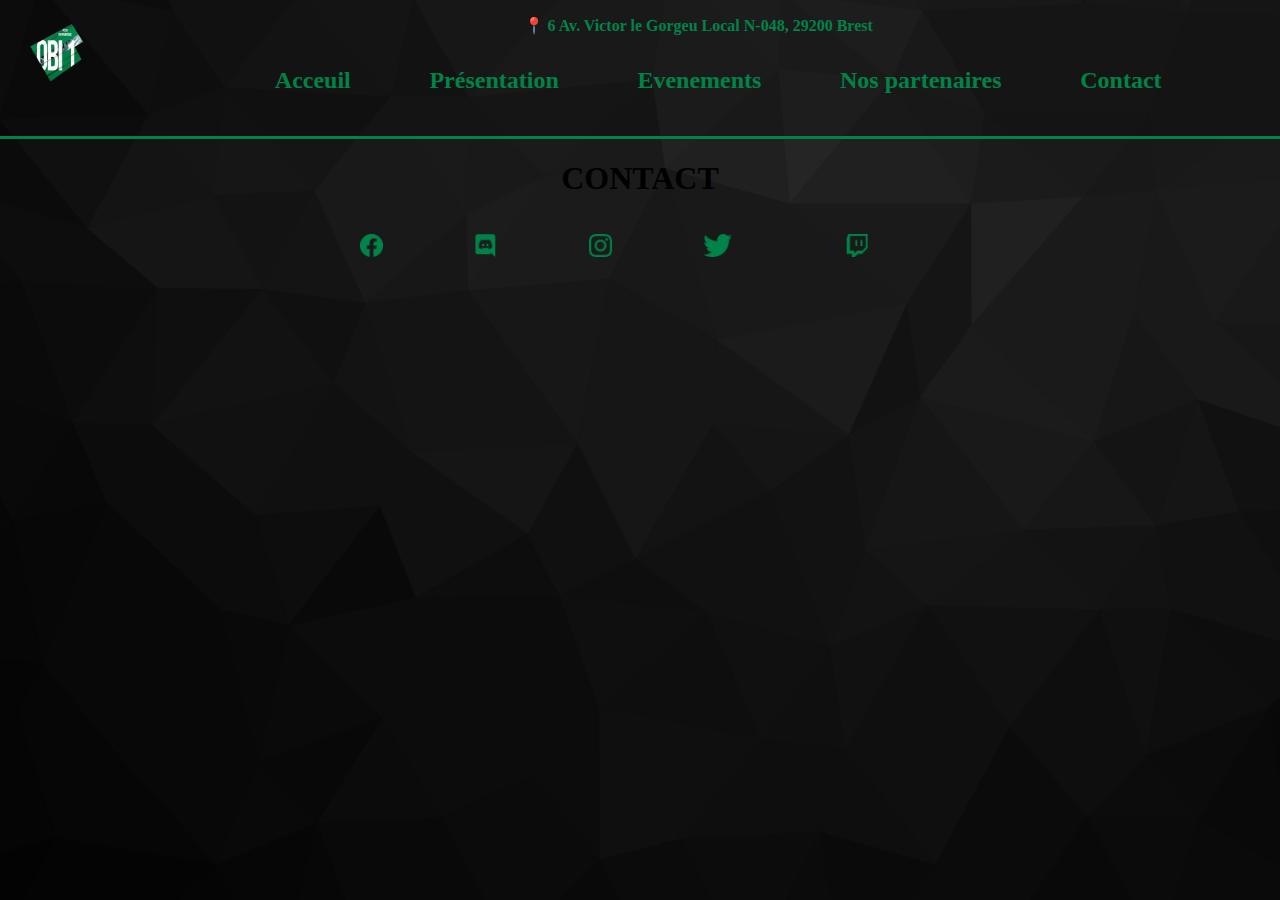
==== page/contact.html @ 20a871f0 "V1.2" ====
<!DOCTYPE html>
<html>
<head>
	<title>Obi1 - Organisation Brestoise d'Informatique 1</title>
	<meta charset="utf-8">
	<link rel="stylesheet" type="text/css" href="../css/style.css">
</head>
<body>

		<header>
			<nav>
				<div id="HeaderLogo">
					<a href="../index.html"><img src="../img/obi1.png"></a>
				</div>
				<div id="Navigateur">
					<div id="local"><a href="https://www.google.com/maps/contrib/109555251442731795470/photos/@48.3982953,-4.4970031,17z/data=!3m1!4b1!4m3!8m2!3m1!1e1" target="_blank"><p>📍 6 Av. Victor le Gorgeu Local N-048, 29200 Brest</p></a></div>
					<div id="barnav">
						<ul>
							<li><a href="../index.html">Acceuil</a></li>
							<li><a href="../page/presentation.html">Présentation</a></li>
							<li><a href="../page/event.html">Evenements</a></li>
							<li><a href="../page/partenaire.html">Nos partenaires</a></li>
							<li><a href="../page/contact.html">Contact</a></li>
						</ul>
					</div>
				</div>

			</nav>

		</header>
	

		<main>
			<h1> CONTACT </h1>
		</main>
		



		<footer>
			<div id="barfoot">
				<ul>
					<li><a href="https://www.facebook.com/assoOBI1" target="_blank"><img src="../img/facebook.png"></a></li>
					<li><a href="https://discord.gg/t7kfNEntMs" target="_blank"><img src="../img/discord.png"></a></li>
					<li><a href=""><img src="../img/insta.png" target="_blank"></a></li>
					<li><a href="https://twitter.com/AssociationOBI1" target="_blank"><img src="../img/twitter.png"></a></li>
					<li><a href="https://www.twitch.tv/obi_lan" target="_blank"><img src="../img/twitch.png"></a></li>
				</ul>
			</div>
		</footer>
	
</body>
</html>
---- css/style.css ----
body{
	margin: 0;
	display: flex;
	flex-direction: column;
	min-height: 100vh;
	background-image: url(../img/background.png);
	background-attachment: fixed;
	background-size: cover;
	background-repeat: no-repeat;
	background-color: rgba(255,255,255,0.5);

}












/* Barre de Navigation */

header{
	border-bottom: solid;
	border-color: #008349;
	padding-bottom: 2%;
	background-color: rgba(0,0,0,0.2);
	width: 100%;
}

nav{

	display: flex;
	flex-direction: row;
	justify-content: space-between;
	align-items: center;
}


#HeaderLogo{
	width: 10%;
	height: 100%;
	text-align: center;

}


#HeaderLogo img{
	text-align: center;
	width: 60%;
}


#Navigateur{
	width: 100%;
	display: flex;
	flex-direction: column;
	justify-content: center;
}

	
#Navigateur ul{
	display: flex;
	flex-direction: row;
	justify-content: center;
	list-style-type: none;
	gap:7%;
}


#Navigateur li{
    color : #008349;
    font-weight: bold;
    font-size: 150%;
}


#local{
	text-align: center;
}


#Navigateur a:visited{
    color: #008349;
    text-decoration: none;
}


#Navigateur a:visited:hover{
	color: white;
	text-decoration: none;
}


#Navigateur a:visited:active{
	color: white;
	text-decoration: none;
}


#Navigateur a:link{
    text-decoration: none;
}


#Navigateur a{
	color: #008349 ;
}


#Navigateur p{
	font-weight: bold;

}





















/* Centre de la page Index */
main#MainIndex{
	flex:1;
	display: flex;
	align-items: center;
	
}

.container#IndContMain{
	display: flex;

}
#ContPres{
	width: 100%;
	display: flex;
	justify-content: center;
}


#IndContLogoText{
	display: flex;
	align-items: center;
	justify-content: center;
	width: 50%;
	color: #008349;
	font-size: 200%;
	font-weight: bold;
	text-align: center;

	
}

#Diapo{
	display: flex;
	overflow: hidden;
	width: 50%;
	align-items: center;

}

#Diapo img{
	width: 100%;
	height: auto;
}

#imageDiapo{
	display: flex;
	flex-direction: row;
	
}

















/*Centre de la page Pres*/


main h1{
	text-align: center;
}

main#MainPres{
	margin-bottom: 2%;
}
#PresStatus{
	display: flex;
	flex-direction: row;
	justify-content: center;
	gap: 15%;
	align-items: center;
	border: solid;
	border-color: #008349;
	border-radius: 10px;
	font-size: 150%;
	color: #008349;
	font-weight: bold;
	width: 20%;
	margin: auto;
}

#PresStatus img{
	width: 15%;
	height: auto;
}

#PresStatus:hover{
	border-color: white;
	color: white;
}

.container#ContPres{
	display: flex;
	flex-direction: column;
	justify-content: center;
	align-items: center;
}
#BureauText{
	margin: 5%;
}
#BureauText ul{
	display: flex;
	flex-direction: row;
	justify-content: space-around;
	list-style-type: none;
	width: 100%;
}

#PresText{
	margin: 5%;
}
#PresText p{
	color: #008349;
	font-size: 200%;
}

main hr{
	width:100%;
}

#Présentation{
	border-bottom: solid;
	border-color: #008349;
}
#Bureau{
	border-bottom: solid;
	border-color: #008349;
	width: 100%;
}



















/* Footer */

footer{
	width: 50%;
	justify-content: center;
	margin-left: auto;
	margin-right: auto;
}
#barfoot{
	align-items: center;
}
#barfoot ul{
	display: flex;
	flex-direction: row;
	justify-content: space-around;
	list-style-type: none;
}


#barfoot li{
    color : white;
    font-weight: bold;
    font-size: 20px;
 }

#barfoot img{
	width: 20%;
	height: auto;
}
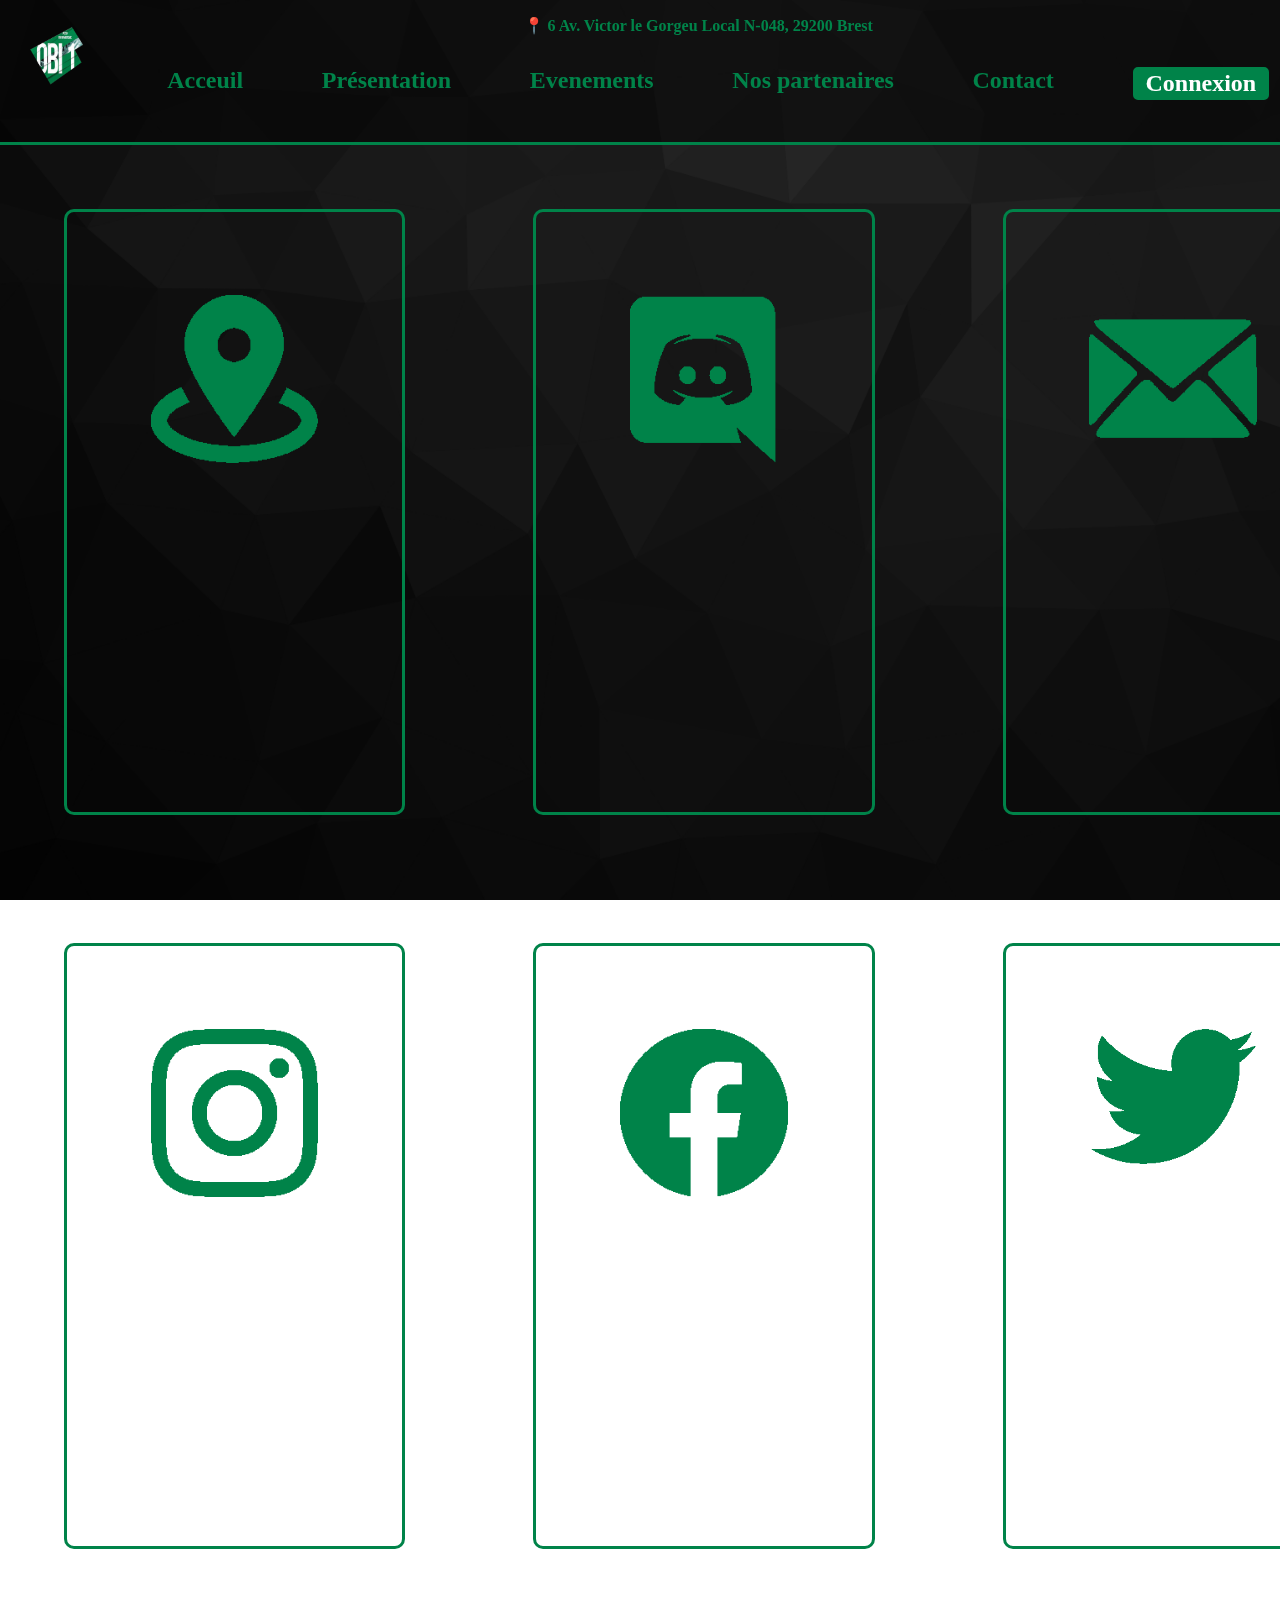
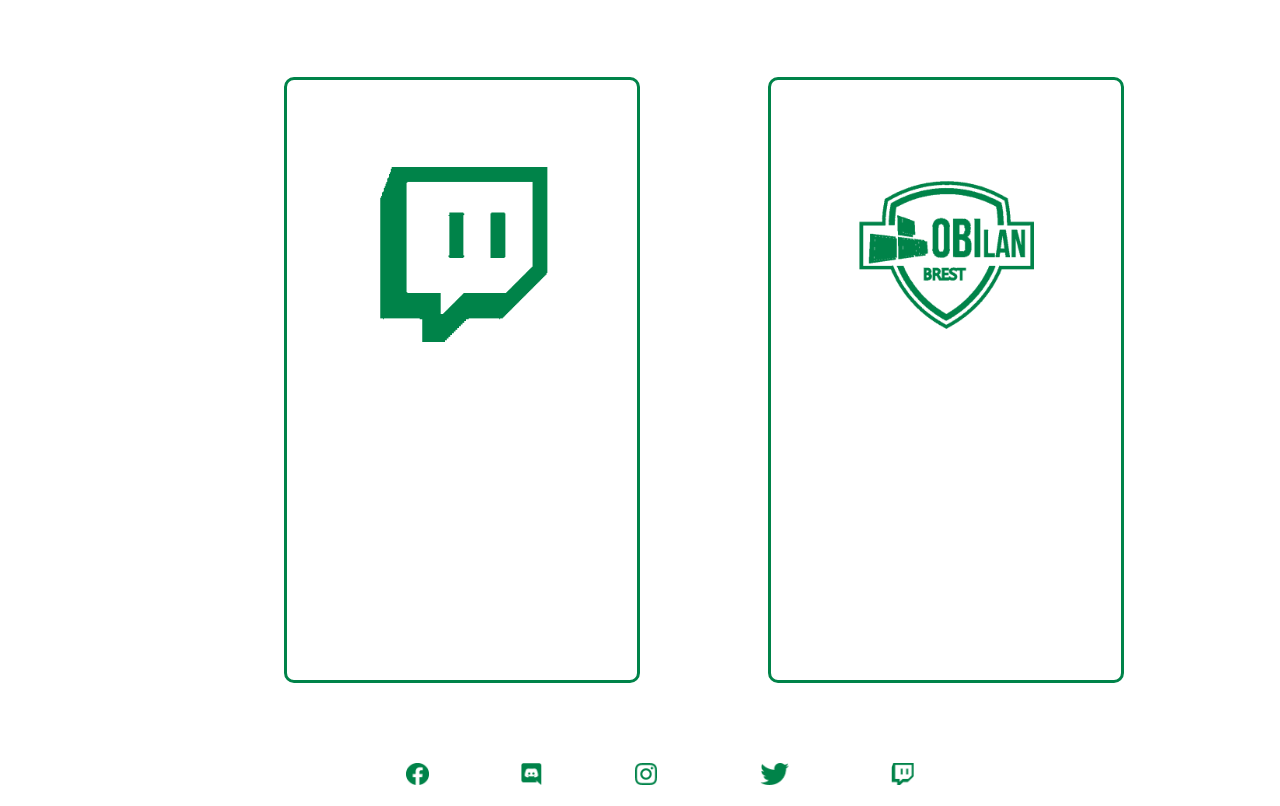
==== commit 5d1597a6: "V1.5" ====
--- a/page/contact.html
+++ b/page/contact.html
@@ -13,25 +13,44 @@
 					<a href="../index.html"><img src="../img/obi1.png"></a>
 				</div>
 				<div id="Navigateur">
-					<div id="local"><a href="https://www.google.com/maps/contrib/109555251442731795470/photos/@48.3982953,-4.4970031,17z/data=!3m1!4b1!4m3!8m2!3m1!1e1" target="_blank"><p>📍 6 Av. Victor le Gorgeu Local N-048, 29200 Brest</p></a></div>
-					<div id="barnav">
+					<div class="barnav" id="local"><a href="https://www.google.com/maps/contrib/109555251442731795470/photos/@48.3982953,-4.4970031,17z/data=!3m1!4b1!4m3!8m2!3m1!1e1" target="_blank"><p>📍 6 Av. Victor le Gorgeu Local N-048, 29200 Brest</p></a></div>
+					<div>
 						<ul>
-							<li><a href="../index.html">Acceuil</a></li>
-							<li><a href="../page/presentation.html">Présentation</a></li>
-							<li><a href="../page/event.html">Evenements</a></li>
-							<li><a href="../page/partenaire.html">Nos partenaires</a></li>
-							<li><a href="../page/contact.html">Contact</a></li>
+							<li class="barnav"><a href="../index.html">Acceuil</a></li>
+							<li class="barnav"><a href="../page/presentation.html">Présentation</a></li>
+							<li class="barnav"><a href="../page/event.html">Evenements</a></li>
+							<li  class="barnav"><a href="../page/partenaire.html">Nos partenaires</a></li>
+							<li class="barnav"><a href="../page/contact.html">Contact</a></li>
+							<li class="barnav" id="Connexion"><a href="">Connexion</a></li>
 						</ul>
 					</div>
+					
 				</div>
 
 			</nav>
 
 		</header>
 	
+	
 
-		<main>
-			<h1> CONTACT </h1>
+		<main id="ContMain">
+			<div class="container" id="ContactContMain">
+				<div class="Contactcontainer" id="ContactCont1">
+					<div id="ContLocalisation" class="ContactDiv"><img src="../img/localisation.png" target="_blank"></div>
+					<div id="ContDiscord" class="ContactDiv"><img src="../img/discord.png"></div>
+					<div id="ContMail" class="ContactDiv"><img src="../img/mail.png" target="_blank"></div>
+				</div>
+				<div class="Contactcontainer" id="ContactCont2">
+					<div id="ContInsta" class="ContactDiv"><img src="../img/insta.png" target="_blank"></div>
+					<div id="ContFacebook" class="ContactDiv"><img src="../img/facebook.png"></div>
+					<div id="ContTwitter" class="ContactDiv"><img src="../img/twitter.png"></div>
+				</div>
+				<div class="Contactcontainer" id="ContactCont3">
+					<div id="ContTwitch" class="ContactDiv"><img src="../img/twitch.png"></div>
+					<div id="ContObilan" class="ContactDiv"><img src="../img/iconeObilan.png" target="_blank"></div>
+				</div>
+
+			</div>	
 		</main>
 		
 
--- a/css/style.css
+++ b/css/style.css
@@ -1,3 +1,6 @@
+
+
+
 body{
 	margin: 0;
 	display: flex;
@@ -8,7 +11,6 @@
 	background-size: cover;
 	background-repeat: no-repeat;
 	background-color: rgba(255,255,255,0.5);
-
 }
 
 
@@ -28,8 +30,10 @@
 	border-bottom: solid;
 	border-color: #008349;
 	padding-bottom: 2%;
-	background-color: rgba(0,0,0,0.2);
-	width: 100%;
+	background-color: rgba(0,0,0,0.5);
+	width: 100%;
+	top: 0;
+	position: sticky;
 }
 
 nav{
@@ -84,31 +88,35 @@
 }
 
 
-#Navigateur a:visited{
+.barnav a:visited{
     color: #008349;
     text-decoration: none;
 }
 
 
-#Navigateur a:visited:hover{
+.barnav a:visited:hover{
 	color: white;
 	text-decoration: none;
 }
 
 
-#Navigateur a:visited:active{
+.barnav a:visited:active{
 	color: white;
 	text-decoration: none;
 }
 
 
-#Navigateur a:link{
+.barnav a:link{
     text-decoration: none;
 }
 
 
-#Navigateur a{
+.barnav a{
 	color: #008349 ;
+}
+
+.barnav a:hover{
+	color: white ;
 }
 
 
@@ -117,8 +125,48 @@
 
 }
 
-
-
+.barnav#Connexion {
+	border: solid;
+	border-color: #008349;
+	background-color:#008349 ;
+	color: white;
+	border-radius: 5px;
+	padding-right: 10px;
+	padding-left: 10px;
+	}
+
+.barnav#Connexion a:visited{
+    color: white;
+    text-decoration: none;
+}
+
+
+/*.barnav#Connexion a;:visited:hover{
+	border-color: white;
+	text-decoration: none;
+}*/
+
+
+/*.barnav#Connexion a:visited:active{
+	color: #008349;
+	border-color: white;
+	text-decoration: none;
+}*/
+
+
+.barnav#Connexion a:link{
+    text-decoration: none;
+}
+
+
+.barnav#Connexion a{
+	color: white ;
+}
+
+.barnav#Connexion a:hover{
+	border-color: white;
+	text-decoration: none;
+}
 
 
 
@@ -212,8 +260,85 @@
 }
 
 main#MainPres{
+	flex:1;
 	margin-bottom: 2%;
 }
+
+
+#PresStatus img{
+	width: 15%;
+	height: auto;
+}
+
+
+#PresStatus:hover{
+	border-color: white;
+	color: white;
+}
+
+.container#ContPres{
+	display: flex;
+	flex-direction: column;
+	justify-content: center;
+	align-items: center;
+}
+#BureauText{
+	margin: 5%;
+}
+
+#BureauText ul{
+	display: flex;
+	flex-direction: row;
+	justify-content: space-around;
+	list-style-type: none;
+	width: 100%;
+}
+
+#PresText{
+	margin: 5%;
+	padding-bottom: 1%;
+	padding-top: 1%;
+}
+#PresText p#PresBureau{
+	color: #D1D1D1;
+	font-size: 200%;
+	text-align: justify;
+}
+#PresText h1{
+	color: white;
+}
+
+main hr{
+	width:100%;
+}
+
+.border{
+	border-bottom: solid;
+	border-color: #008349;
+}
+
+
+#Bureau{
+	width: 100%;
+}
+
+#BlockVert{
+	color: white;
+	font-size: 200%;
+	text-align: justify;
+	text-align-last: center;
+	background-color:#008349 ;
+	width: 100%;
+	padding-top: 5%;
+	padding-bottom: 5%;
+
+}
+
+#BlockVert p{
+	margin-right: 5%;
+	margin-left: 5%;
+}
+
 #PresStatus{
 	display: flex;
 	flex-direction: row;
@@ -223,76 +348,204 @@
 	border: solid;
 	border-color: #008349;
 	border-radius: 10px;
-	font-size: 150%;
+	font-size: 200%;
 	color: #008349;
 	font-weight: bold;
 	width: 20%;
 	margin: auto;
 }
-
-#PresStatus img{
-	width: 15%;
-	height: auto;
-}
-
-#PresStatus:hover{
+.BureauPres img{
+	width: 50%;
+}
+#PresBureau{
+	text-align: justify;
+	text-align-last: center;
+}
+
+
+
+/*Centre de la page Event*/
+
+main#EventMain{
+	flex:1;
+	height: 100%;
+}
+
+
+.EventContain{
+	display: flex;
+	flex-direction: row;
+	justify-content: space-around;
+	align-items: center;
+	margin-top: 1%;
+	margin-bottom: 1%;
+	margin-left: 5%;
+	margin-right: 5% ;
+}
+
+
+.EventImageText{
+	width: 50%;
+	display: flex;
+	flex-direction: column;
+	justify-content: center;
+	align-items: center;
+	text-align: center;
+}
+.EventImageText p{
+	margin-left: 10%;
+	margin-right: 10% ;
+	margin-top: 5%;
+	margin-bottom: 5%;
+	color:#D1D1D1 ;
+	font-weight: bold;
+	font-size: 150%;
+}
+.EventImageText h1{
+	color: white;
+	font-weight: bold;
+}
+
+.EventText{
+	text-align: justify;
+	text-align-last: center;
+}
+
+.EventIcone{
+	width: 50%;
+	display: flex;
+	flex-direction: row;
+	justify-content: center;
+	align-items: center;
+}
+.EventImage img{
+	max-height:285px ;
+}
+.EventIcone img{
+	
+	max-height: 285px;
+}
+
+
+
+
+.EventContainerDiv{
+	padding-bottom: 10%;
+}
+
+
+.EventContainerDiv h1{
+	color: white;
+	margin-top: 3%;
+	margin-bottom: 5%;
+}
+
+#SoirLudi{
+	background-color:#008349; 
+	padding-top: 1%;
+}
+
+
+
+
+
+
+
+
+/*Centre de la page Pres*/
+
+main#PartMain{
+	flex: 1;
+}
+
+#PartImage{
+	display: flex;
+	flex-direction: column;
+}
+
+.PartBlock{
+	text-align: center;
+}
+
+.PartBlock td{
+	max-height: 150px;
+}
+
+.PartBlock td img{
+	max-height: 150px;
+}
+table{
+	width: 100%;
+	margin
+}
+
+#PartTex{
+	margin: 5%;
+}
+
+#PartTex p{
+	margin-left: 10%;
+	margin-right: 10% ;
+	margin-top: 5%;
+	margin-bottom: 5%;
+	color:#D1D1D1 ;
+	font-weight: bold;
+	font-size: 150%;
+	text-align: justify;
+	text-align-last: center;
+}
+#PartTex h1{
+	color: white;
+	margin-top: 3%;
+	margin-bottom: 5%;
+}
+
+#Table2 {
+	margin-top: 2%;
+}
+
+
+/*Centre de la page Contact*/
+main#ContMain{
+	flex: 1;
+}
+.ContactDiv{
+	border: solid;
+	border-radius: 10px;
+	border-color: #008349;
+}
+.ContactDiv:hover{
+	border: solid;
+	border-radius: 10px;
 	border-color: white;
-	color: white;
-}
-
-.container#ContPres{
+}
+
+#ContactContMain{
 	display: flex;
 	flex-direction: column;
-	justify-content: center;
-	align-items: center;
-}
-#BureauText{
+	width: 100%;
+	height: 100%;
+}
+.Contactcontainer{
+	display: flex;
+	flex-direction: row;
+	justify-content: center;
+	align-items: center;
+	gap : 10%;
+	width: 100%;
+	height: 100%;
 	margin: 5%;
 }
-#BureauText ul{
-	display: flex;
-	flex-direction: row;
-	justify-content: space-around;
-	list-style-type: none;
-	width: 100%;
-}
-
-#PresText{
-	margin: 5%;
-}
-#PresText p{
-	color: #008349;
-	font-size: 200%;
-}
-
-main hr{
-	width:100%;
-}
-
-#Présentation{
-	border-bottom: solid;
-	border-color: #008349;
-}
-#Bureau{
-	border-bottom: solid;
-	border-color: #008349;
-	width: 100%;
-}
-
-
-
-
-
-
-
-
-
-
-
-
-
-
-
+
+.ContactDiv{
+	width: 350px;
+	height: 600px;
+	text-align: center;
+}
+.ContactDiv img{
+	width: 50%;
+	margin-top: 25%;
+}
 
 
 
@@ -304,6 +557,7 @@
 	justify-content: center;
 	margin-left: auto;
 	margin-right: auto;
+	text-align: center;
 }
 #barfoot{
 	align-items: center;
@@ -311,7 +565,7 @@
 #barfoot ul{
 	display: flex;
 	flex-direction: row;
-	justify-content: space-around;
+	justify-content: center;
 	list-style-type: none;
 }
 
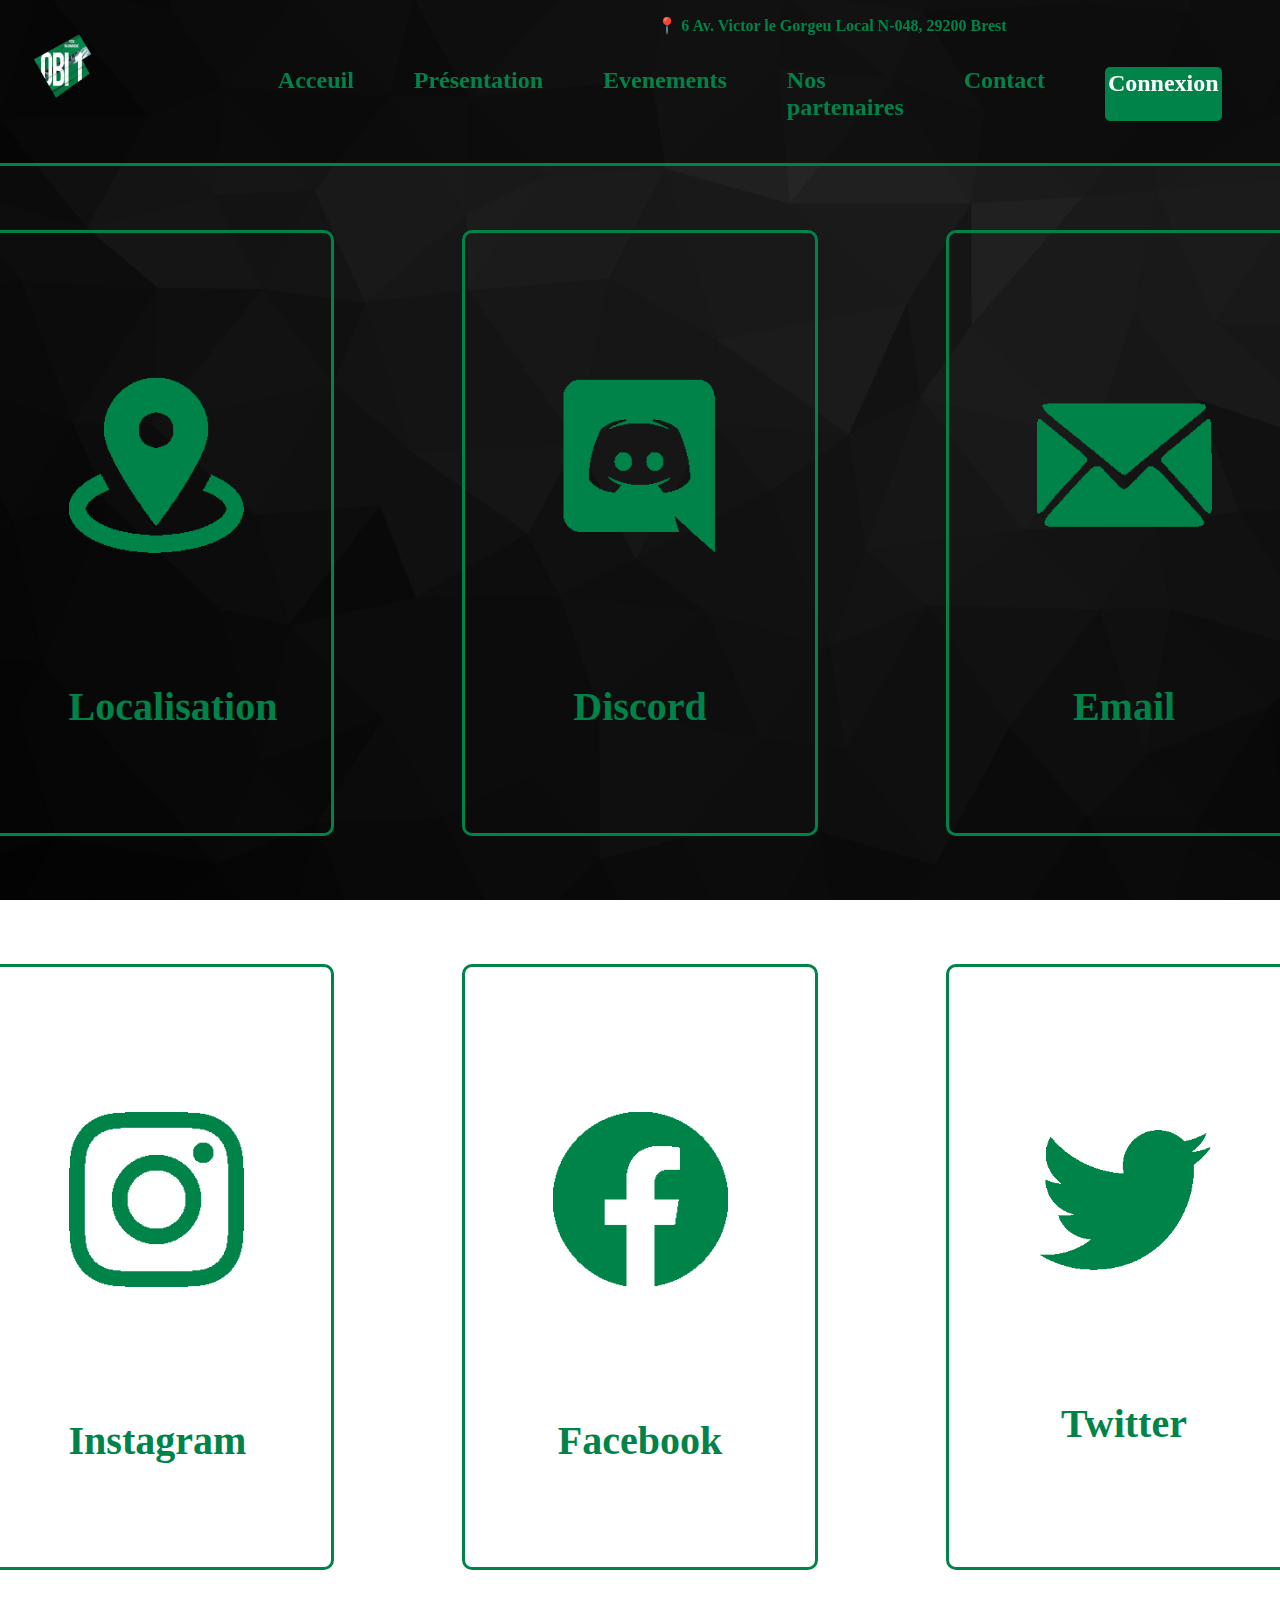
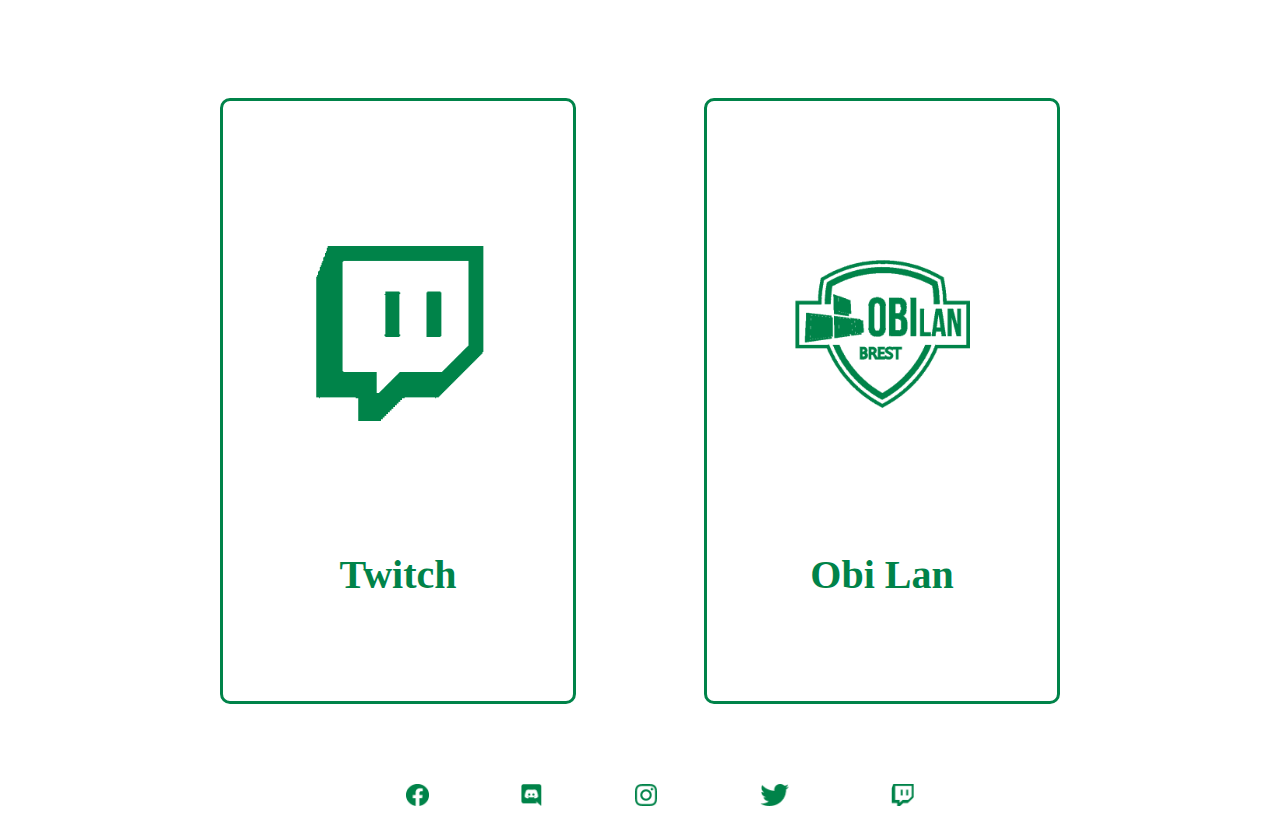
==== commit fcf4a910: "V1.6" ====
--- a/page/contact.html
+++ b/page/contact.html
@@ -21,7 +21,8 @@
 							<li class="barnav"><a href="../page/event.html">Evenements</a></li>
 							<li  class="barnav"><a href="../page/partenaire.html">Nos partenaires</a></li>
 							<li class="barnav"><a href="../page/contact.html">Contact</a></li>
-							<li class="barnav" id="Connexion"><a href="">Connexion</a></li>
+							<li class="login" id="Connexion"><a href="">Connexion</a></li>
+							<li class="login" id="identification"><a href="">Identification</a></li>
 						</ul>
 					</div>
 					
@@ -36,18 +37,28 @@
 		<main id="ContMain">
 			<div class="container" id="ContactContMain">
 				<div class="Contactcontainer" id="ContactCont1">
-					<div id="ContLocalisation" class="ContactDiv"><img src="../img/localisation.png" target="_blank"></div>
-					<div id="ContDiscord" class="ContactDiv"><img src="../img/discord.png"></div>
-					<div id="ContMail" class="ContactDiv"><img src="../img/mail.png" target="_blank"></div>
+					
+					<a href="https://discord.gg/t7kfNEntMs" target="_blank"><div id="Contlocalisation" class="ContactDiv"><div class="ContactImage"><img src="../img/localisation.png"></div><div class="ContactText">Localisation</div></div></a>
+					
+					<a href="https://discord.gg/t7kfNEntMs" target="_blank"><div id="ContDiscord" class="ContactDiv"><div class="ContactImage"><img src="../img/discord.png"></div><div class="ContactText">Discord</div></div></a>
+					
+					<a href="mailto: association.obi1@gmail.com" target="_blank"><div id="ContMail" class="ContactDiv"><div class="ContactImage"><img src="../img/mail.png" target="_blank"></div><div class="ContactText">Email</div></div></a>
+
 				</div>
 				<div class="Contactcontainer" id="ContactCont2">
-					<div id="ContInsta" class="ContactDiv"><img src="../img/insta.png" target="_blank"></div>
-					<div id="ContFacebook" class="ContactDiv"><img src="../img/facebook.png"></div>
-					<div id="ContTwitter" class="ContactDiv"><img src="../img/twitter.png"></div>
+					
+					<a href="https://instagram.com/asso_obi1?igshid=YmMyMTA2MY=" target="_blank"><div id="ContInsta" class="ContactDiv"><div class="ContactImage"><img src="../img/insta.png" target="_blank"></div><div class="ContactText">Instagram</div></div></a>
+					
+					<a href="https://www.facebook.com/assoOBI1" target="_blank"><div id="ContFacebook" class="ContactDiv"><div class="ContactImage"><img src="../img/facebook.png"></div><div class="ContactText">Facebook</div></div></a>
+					
+					<a href="https://twitter.com/AssociationOBI1" target="_blank"><div id="ContTwitter" class="ContactDiv"><div class="ContactImage"><img src="../img/twitter.png"></div><div class="ContactText">Twitter</div></div></a>
+
 				</div>
 				<div class="Contactcontainer" id="ContactCont3">
-					<div id="ContTwitch" class="ContactDiv"><img src="../img/twitch.png"></div>
-					<div id="ContObilan" class="ContactDiv"><img src="../img/iconeObilan.png" target="_blank"></div>
+					
+					<a href="https://www.twitch.tv/obi_lan" target="_blank"><div id="ContTwitch" class="ContactDiv"><div class="ContactImage"><img src="../img/twitch.png"></div><div class="ContactText">Twitch</div></div></a>
+					
+					<a href="https://www.twitch.tv/obi_lan" target="_blank"><div id="ContObilan" class="ContactDiv"><div class="ContactImage"><img src="../img/iconeObilan.png" target="_blank"></div><div class="ContactText">Obi Lan</div></div></a>
 				</div>
 
 			</div>	
@@ -59,11 +70,31 @@
 		<footer>
 			<div id="barfoot">
 				<ul>
-					<li><a href="https://www.facebook.com/assoOBI1" target="_blank"><img src="../img/facebook.png"></a></li>
-					<li><a href="https://discord.gg/t7kfNEntMs" target="_blank"><img src="../img/discord.png"></a></li>
-					<li><a href=""><img src="../img/insta.png" target="_blank"></a></li>
-					<li><a href="https://twitter.com/AssociationOBI1" target="_blank"><img src="../img/twitter.png"></a></li>
-					<li><a href="https://www.twitch.tv/obi_lan" target="_blank"><img src="../img/twitch.png"></a></li>
+					<li>
+						<a href="https://www.facebook.com/assoOBI1" target="_blank">
+							<img src="../img/facebook.png" onmouseover="" alt="Logo Facebook">
+						</a>
+					</li>
+					<li>
+						<a href="https://discord.gg/t7kfNEntMs" target="_blank">
+							<img src="../img/discord.png" onmouseover="" alt="Logo Discord">
+						</a>
+					</li>
+					<li>
+						<a href="https://instagram.com/asso_obi1?igshid=YmMyMTA2MY="target="_blank">
+							<img src="../img/insta.png" onmouseover="" alt="Logo Instagram">
+						</a>
+					</li>
+					<li>
+						<a href="https://twitter.com/AssociationOBI1" target="_blank">
+							<img src="../img/twitter.png" onmouseover="" alt="Logo Twitter">
+						</a>
+					</li>
+					<li>
+						<a href="https://www.twitch.tv/obi_lan" target="_blank">
+							<img src="../img/twitch.png" onmouseover="" alt="Logo Twitch">
+						</a>
+					</li>
 				</ul>
 			</div>
 		</footer>
--- a/css/style.css
+++ b/css/style.css
@@ -60,7 +60,7 @@
 
 
 #Navigateur{
-	width: 100%;
+	width: 70%;
 	display: flex;
 	flex-direction: column;
 	justify-content: center;
@@ -125,51 +125,64 @@
 
 }
 
-.barnav#Connexion {
+.login {
 	border: solid;
 	border-color: #008349;
 	background-color:#008349 ;
 	color: white;
+	font-size: 150%;
 	border-radius: 5px;
-	padding-right: 10px;
-	padding-left: 10px;
+	font-weight: bold;
 	}
 
-.barnav#Connexion a:visited{
+
+#NavLogin{
+	
+	width: 20%;
+	height: auto;
+	margin-right: 1%;
+}
+
+#NavLogin ul{
+	display: flex;
+	flex-direction: row;
+	justify-content: space-around;
+	align-items: center;
+}
+
+
+
+
+.login a:visited{
     color: white;
     text-decoration: none;
 }
 
 
-/*.barnav#Connexion a;:visited:hover{
+.login a:visited:hover{
+	color: #008349;
+	background-color: white;
 	border-color: white;
 	text-decoration: none;
-}*/
-
-
-/*.barnav#Connexion a:visited:active{
+}
+
+
+.login a:visited:active{
 	color: #008349;
+	text-decoration: none;
+}
+
+
+.login a:link{
+    text-decoration: none;
+}
+
+
+.login a:hover{
+	color: #008349 ;
+	background-color: white;
 	border-color: white;
-	text-decoration: none;
-}*/
-
-
-.barnav#Connexion a:link{
-    text-decoration: none;
-}
-
-
-.barnav#Connexion a{
-	color: white ;
-}
-
-.barnav#Connexion a:hover{
-	border-color: white;
-	text-decoration: none;
-}
-
-
-
+}
 
 
 
@@ -218,11 +231,8 @@
 }
 
 #Diapo{
-	display: flex;
-	overflow: hidden;
 	width: 50%;
-	align-items: center;
-
+	margin: 1%;
 }
 
 #Diapo img{
@@ -233,6 +243,8 @@
 #imageDiapo{
 	display: flex;
 	flex-direction: row;
+	justify-content: center;
+	align-items: center;
 	
 }
 
@@ -283,15 +295,20 @@
 	align-items: center;
 }
 #BureauText{
+	width: 100%;
+}
+
+#BureauText h1{
+	color: white;
+	margin-top: 5%;
+}
+
+#BureauText ul{
+	display: flex;
+	flex-direction: row;
+	justify-content: center;
+	list-style-type: none;
 	margin: 5%;
-}
-
-#BureauText ul{
-	display: flex;
-	flex-direction: row;
-	justify-content: space-around;
-	list-style-type: none;
-	width: 100%;
 }
 
 #PresText{
@@ -354,13 +371,25 @@
 	width: 20%;
 	margin: auto;
 }
-.BureauPres img{
+.BureauMembre img{
 	width: 50%;
 }
 #PresBureau{
 	text-align: justify;
 	text-align-last: center;
 }
+
+.MembreBureau li{
+	text-align: center;
+}
+
+
+
+
+
+
+
+
 
 
 
@@ -452,7 +481,7 @@
 
 
 
-/*Centre de la page Pres*/
+/*Centre de la page Part*/
 
 main#PartMain{
 	flex: 1;
@@ -480,14 +509,16 @@
 }
 
 #PartTex{
-	margin: 5%;
+	margin-top: 3%;
+	margin-right: 5%;
+	margin-left: 5%;
 }
 
 #PartTex p{
 	margin-left: 10%;
 	margin-right: 10% ;
-	margin-top: 5%;
-	margin-bottom: 5%;
+	margin-top: 4%;
+	margin-bottom: 4%;
 	color:#D1D1D1 ;
 	font-weight: bold;
 	font-size: 150%;
@@ -505,19 +536,29 @@
 }
 
 
+
+
+
+
+
+
+
+
+
+
+
+
 /*Centre de la page Contact*/
 main#ContMain{
 	flex: 1;
-}
-.ContactDiv{
-	border: solid;
-	border-radius: 10px;
-	border-color: #008349;
-}
+	width: 100%;
+}
+
 .ContactDiv:hover{
 	border: solid;
 	border-radius: 10px;
 	border-color: white;
+	text-decoration: none;
 }
 
 #ContactContMain{
@@ -534,18 +575,83 @@
 	gap : 10%;
 	width: 100%;
 	height: 100%;
-	margin: 5%;
+	margin-top: 5%;
+	margin-bottom: 5%;
 }
 
 .ContactDiv{
 	width: 350px;
 	height: 600px;
 	text-align: center;
+	justify-content: center;
+	border: solid;
+	border-radius: 10px;
+	border-color: #008349;
+	display: flex;
+	flex-direction: column;
+	font-size: 250%;
+	justify-content: center;
+	gap: 20%;
+	align-items: center;
+	font-weight: bold;
+	
 }
 .ContactDiv img{
+	width: 100%;
+	margin-top: 25%;
+
+}
+.Contactcontainer{
+	width: 100%;
+}
+.ContactImage{
+	width:50% ;
+}
+.ContactText{
 	width: 50%;
-	margin-top: 25%;
-}
+}
+
+.Contactcontainer a:visited{
+    color: #008349;
+    text-decoration: none;
+}
+
+
+.Contactcontainer a:visited:hover{
+	color: white;
+	text-decoration: none;
+}
+
+
+.Contactcontainer a:visited:active{
+	color: white;
+	text-decoration: none;
+}
+
+
+.Contactcontainer a:link{
+    text-decoration: none;
+}
+
+
+.Contactcontainer a{
+	color: #008349 ;
+}
+
+.Contactcontainer a:hover{
+	color: white ;
+}
+
+
+#Navigateur p{
+	font-weight: bold;
+
+}
+
+.ContactText{
+	text-align: center;
+}
+
 
 
 
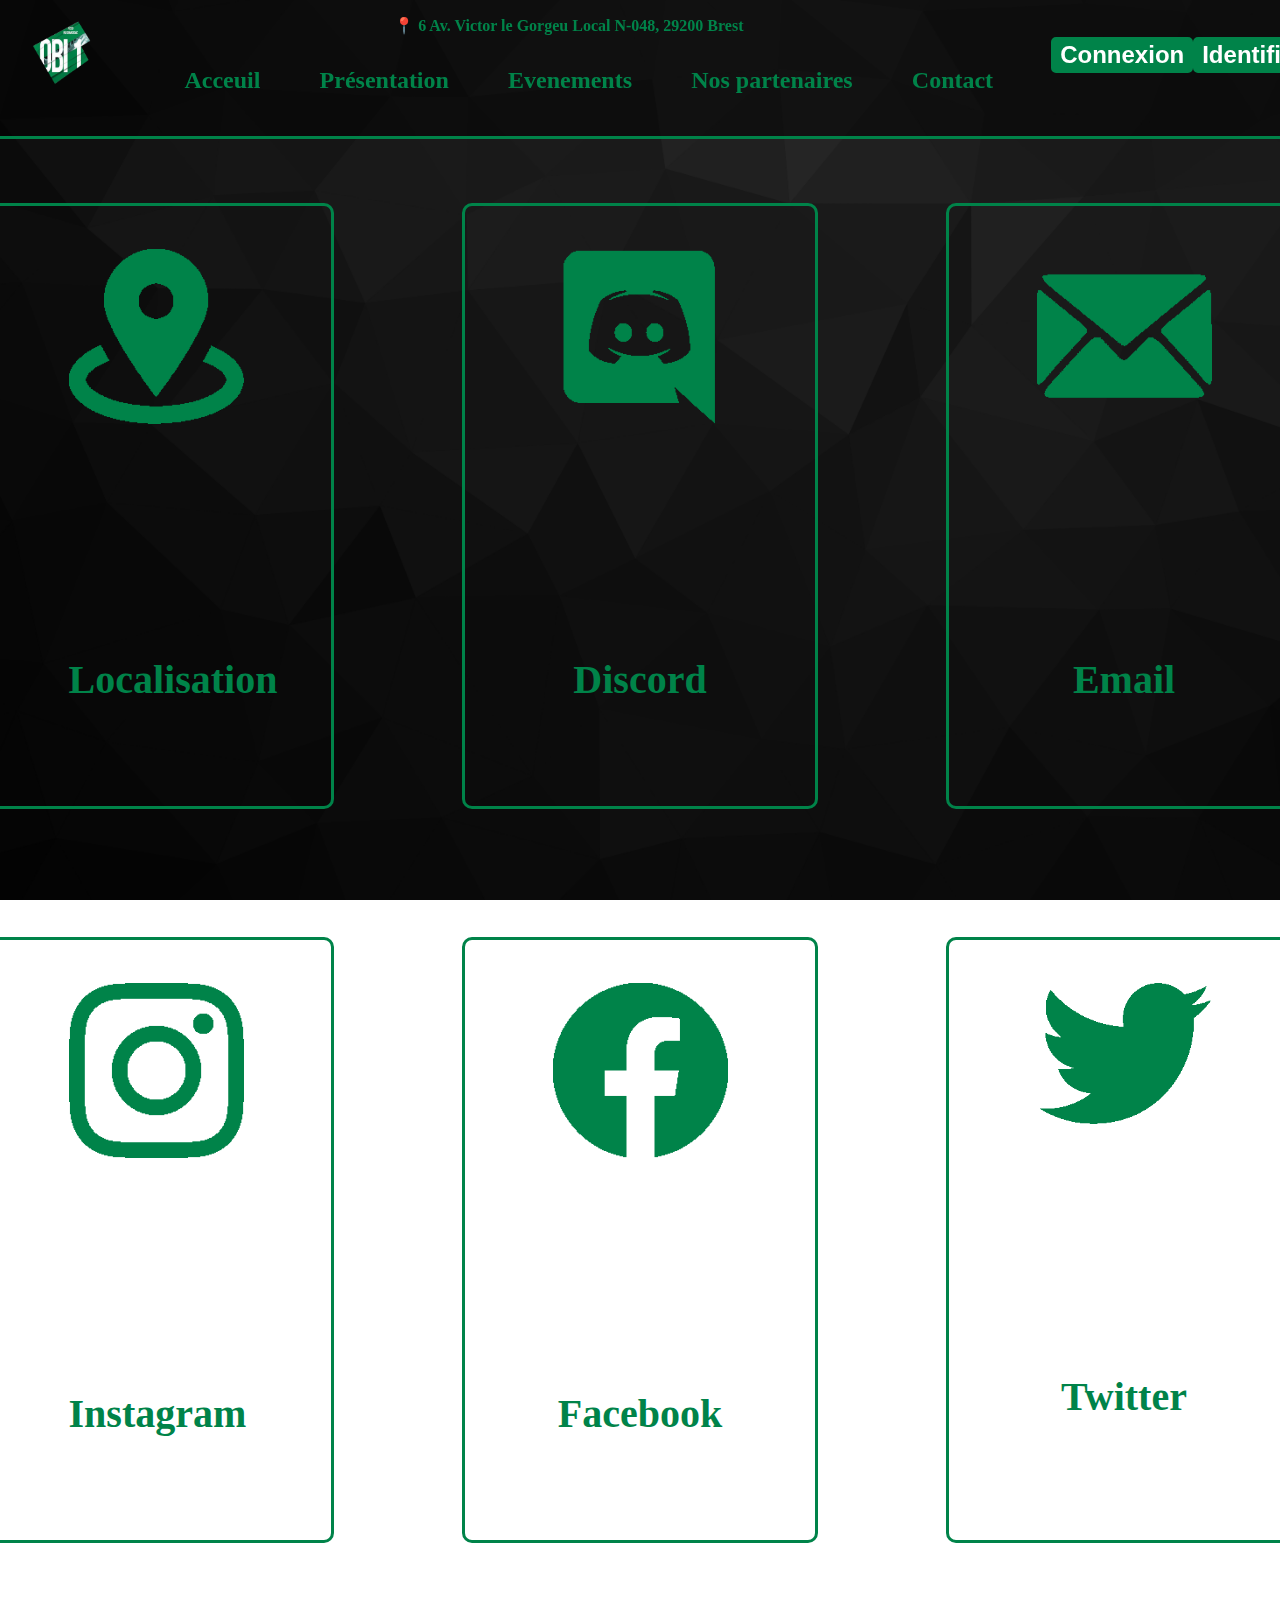
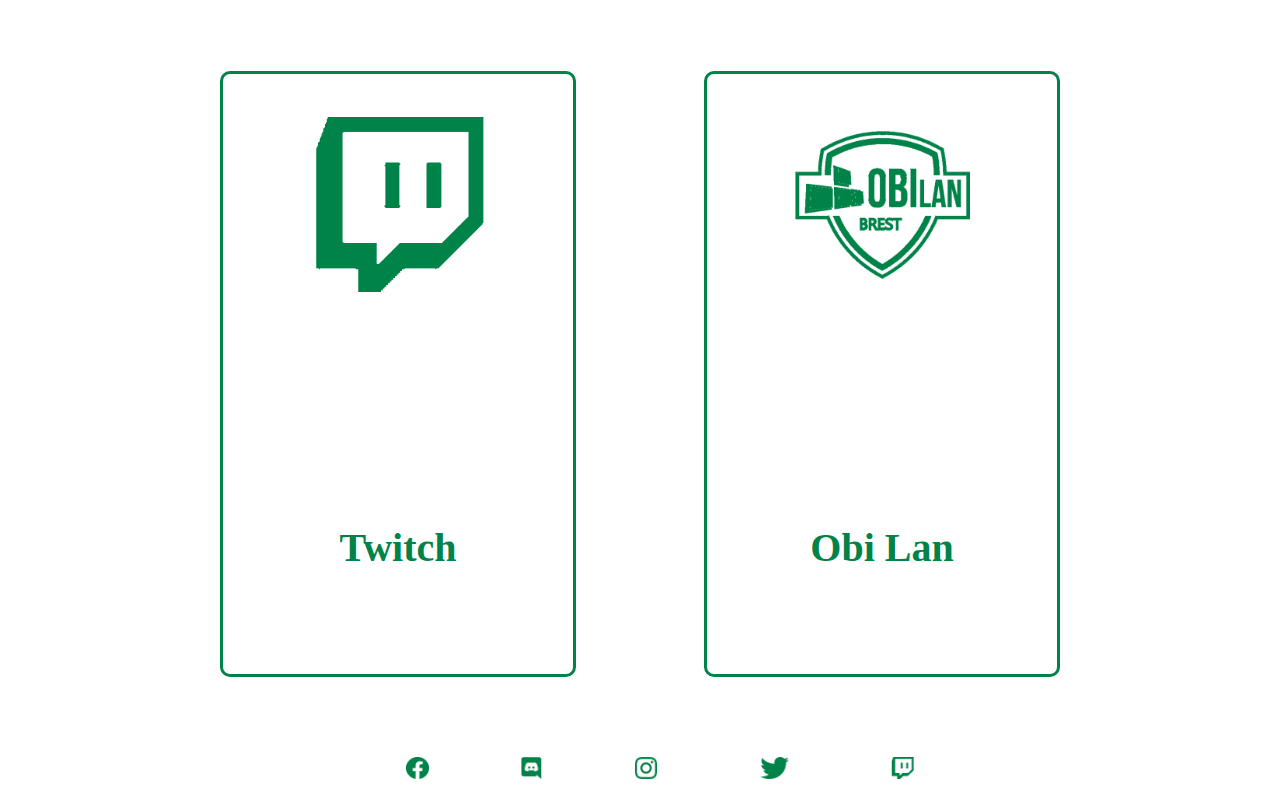
==== commit 940c32c7: "V1.6" ====
--- a/page/contact.html
+++ b/page/contact.html
@@ -4,9 +4,9 @@
 	<title>Obi1 - Organisation Brestoise d'Informatique 1</title>
 	<meta charset="utf-8">
 	<link rel="stylesheet" type="text/css" href="../css/style.css">
+	<script src="Script/Script.js"></script>
 </head>
 <body>
-
 		<header>
 			<nav>
 				<div id="HeaderLogo">
@@ -17,22 +17,24 @@
 					<div>
 						<ul>
 							<li class="barnav"><a href="../index.html">Acceuil</a></li>
-							<li class="barnav"><a href="../page/presentation.html">Présentation</a></li>
-							<li class="barnav"><a href="../page/event.html">Evenements</a></li>
-							<li  class="barnav"><a href="../page/partenaire.html">Nos partenaires</a></li>
-							<li class="barnav"><a href="../page/contact.html">Contact</a></li>
-							<li class="login" id="Connexion"><a href="">Connexion</a></li>
-							<li class="login" id="identification"><a href="">Identification</a></li>
+							<li class="barnav"><a href="presentation.html">Présentation</a></li>
+							<li class="barnav"><a href="event.html">Evenements</a></li>
+							<li  class="barnav"><a href="partenaire.html">Nos partenaires</a></li>
+							<li class="barnav"><a href="contact.html">Contact</a></li>
 						</ul>
+					
 					</div>
 					
 				</div>
-
+				<div id="NavLogin">
+					<ul>
+						<button class="login" id="Connexion"><a href="">Connexion</a></button>
+						<button class="login" id="identification"><a href="">Identification</a></button>
+					</ul>
+				</div>
 			</nav>
 
 		</header>
-	
-	
 
 		<main id="ContMain">
 			<div class="container" id="ContactContMain">
--- a/css/style.css
+++ b/css/style.css
@@ -180,8 +180,6 @@
 
 .login a:hover{
 	color: #008349 ;
-	background-color: white;
-	border-color: white;
 }
 
 
@@ -609,6 +607,8 @@
 }
 .ContactText{
 	width: 50%;
+	margin: auto;
+	padding: auto;
 }
 
 .Contactcontainer a:visited{
@@ -648,9 +648,6 @@
 
 }
 
-.ContactText{
-	text-align: center;
-}
 
 
 
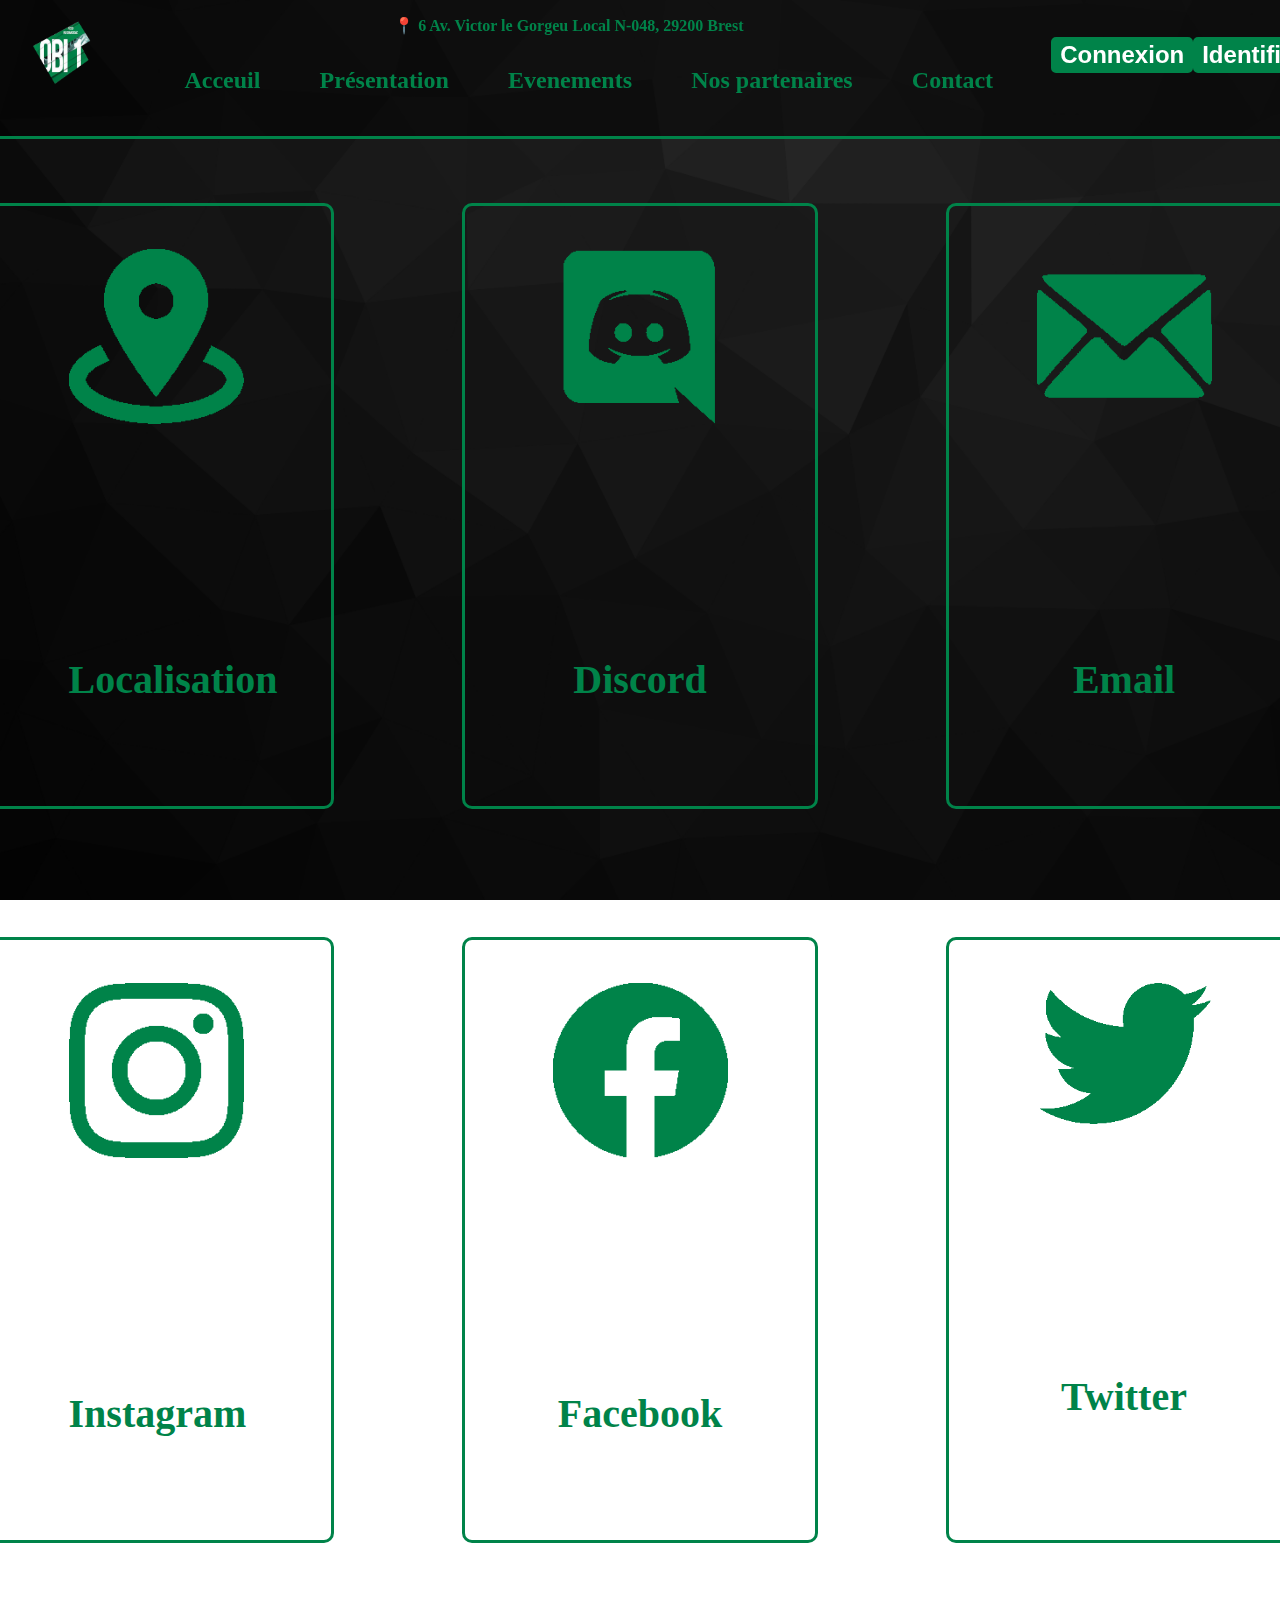
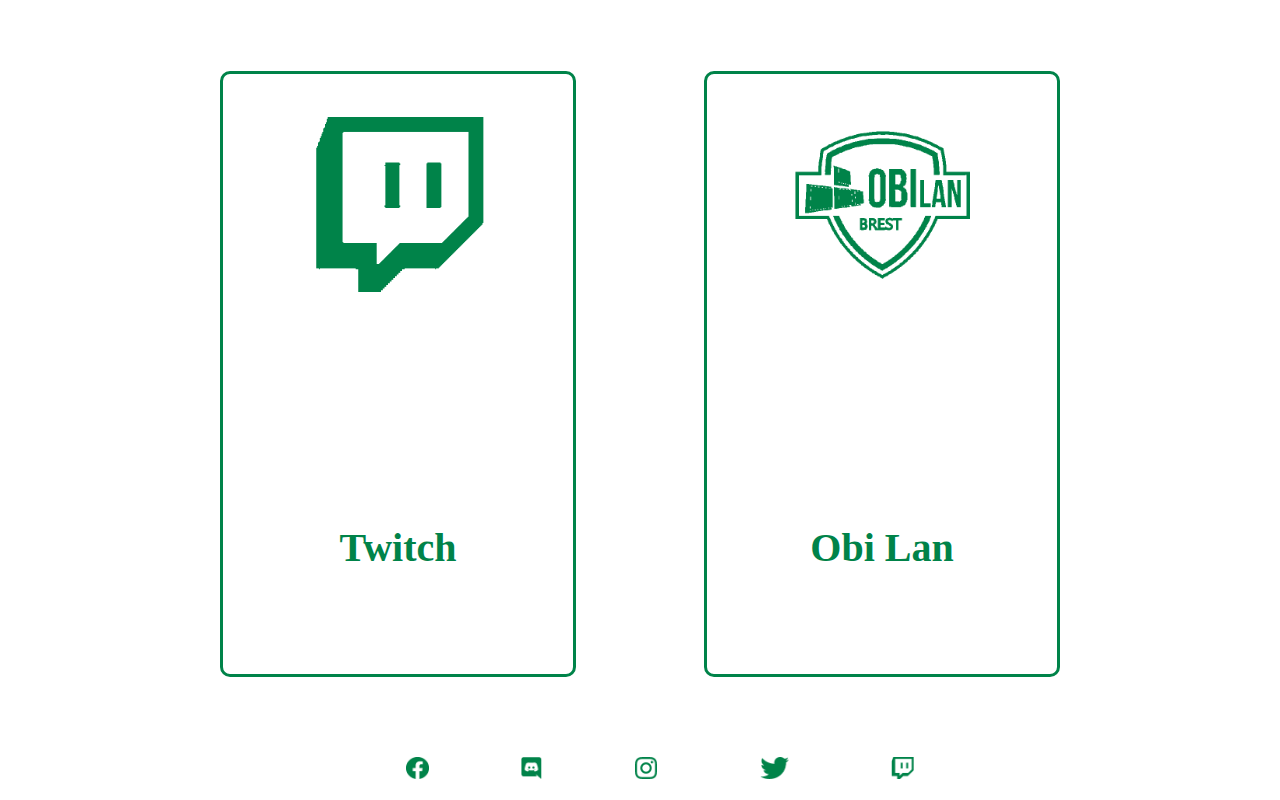
==== commit b54a0114: "V1.7" ====
--- a/page/contact.html
+++ b/page/contact.html
@@ -4,7 +4,7 @@
 	<title>Obi1 - Organisation Brestoise d'Informatique 1</title>
 	<meta charset="utf-8">
 	<link rel="stylesheet" type="text/css" href="../css/style.css">
-	<script src="Script/Script.js"></script>
+	<script src="../Script/Script.js"></script>
 </head>
 <body>
 		<header>
@@ -74,27 +74,27 @@
 				<ul>
 					<li>
 						<a href="https://www.facebook.com/assoOBI1" target="_blank">
-							<img src="../img/facebook.png" onmouseover="" alt="Logo Facebook">
+							<img src="../img/facebook.png" id="facebook" onmouseover="FacebookB()" onmouseleave="FacebookB()">
 						</a>
 					</li>
 					<li>
 						<a href="https://discord.gg/t7kfNEntMs" target="_blank">
-							<img src="../img/discord.png" onmouseover="" alt="Logo Discord">
+							<img src="../img/discord.png" id="discord" onmouseover="DiscordB()" onmouseleave="DiscordB()">
 						</a>
 					</li>
 					<li>
-						<a href="https://instagram.com/asso_obi1?igshid=YmMyMTA2MY="target="_blank">
-							<img src="../img/insta.png" onmouseover="" alt="Logo Instagram">
+						<a href="https://instagram.com/asso_obi1?igshid=YmMyMTA2MY=">
+							<img src="../img/insta.png" target="_blank" id="insta" onmouseover="InstaB()" onmouseleave="InstaB()">
 						</a>
 					</li>
 					<li>
 						<a href="https://twitter.com/AssociationOBI1" target="_blank">
-							<img src="../img/twitter.png" onmouseover="" alt="Logo Twitter">
+							<img src="../img/twitter.png" id="twitter" onmouseover="TwitterB()" onmouseleave="TwitterB()">
 						</a>
 					</li>
 					<li>
-						<a href="https://www.twitch.tv/obi_lan" target="_blank">
-							<img src="../img/twitch.png" onmouseover="" alt="Logo Twitch">
+						<a href="https://www.twitch.tv/obi_lan" target="_blank" id="twitch">
+							<img src="../img/twitch.png" onmouseover="TwitchB()" onmouseleave="TwitchB()">
 						</a>
 					</li>
 				</ul>
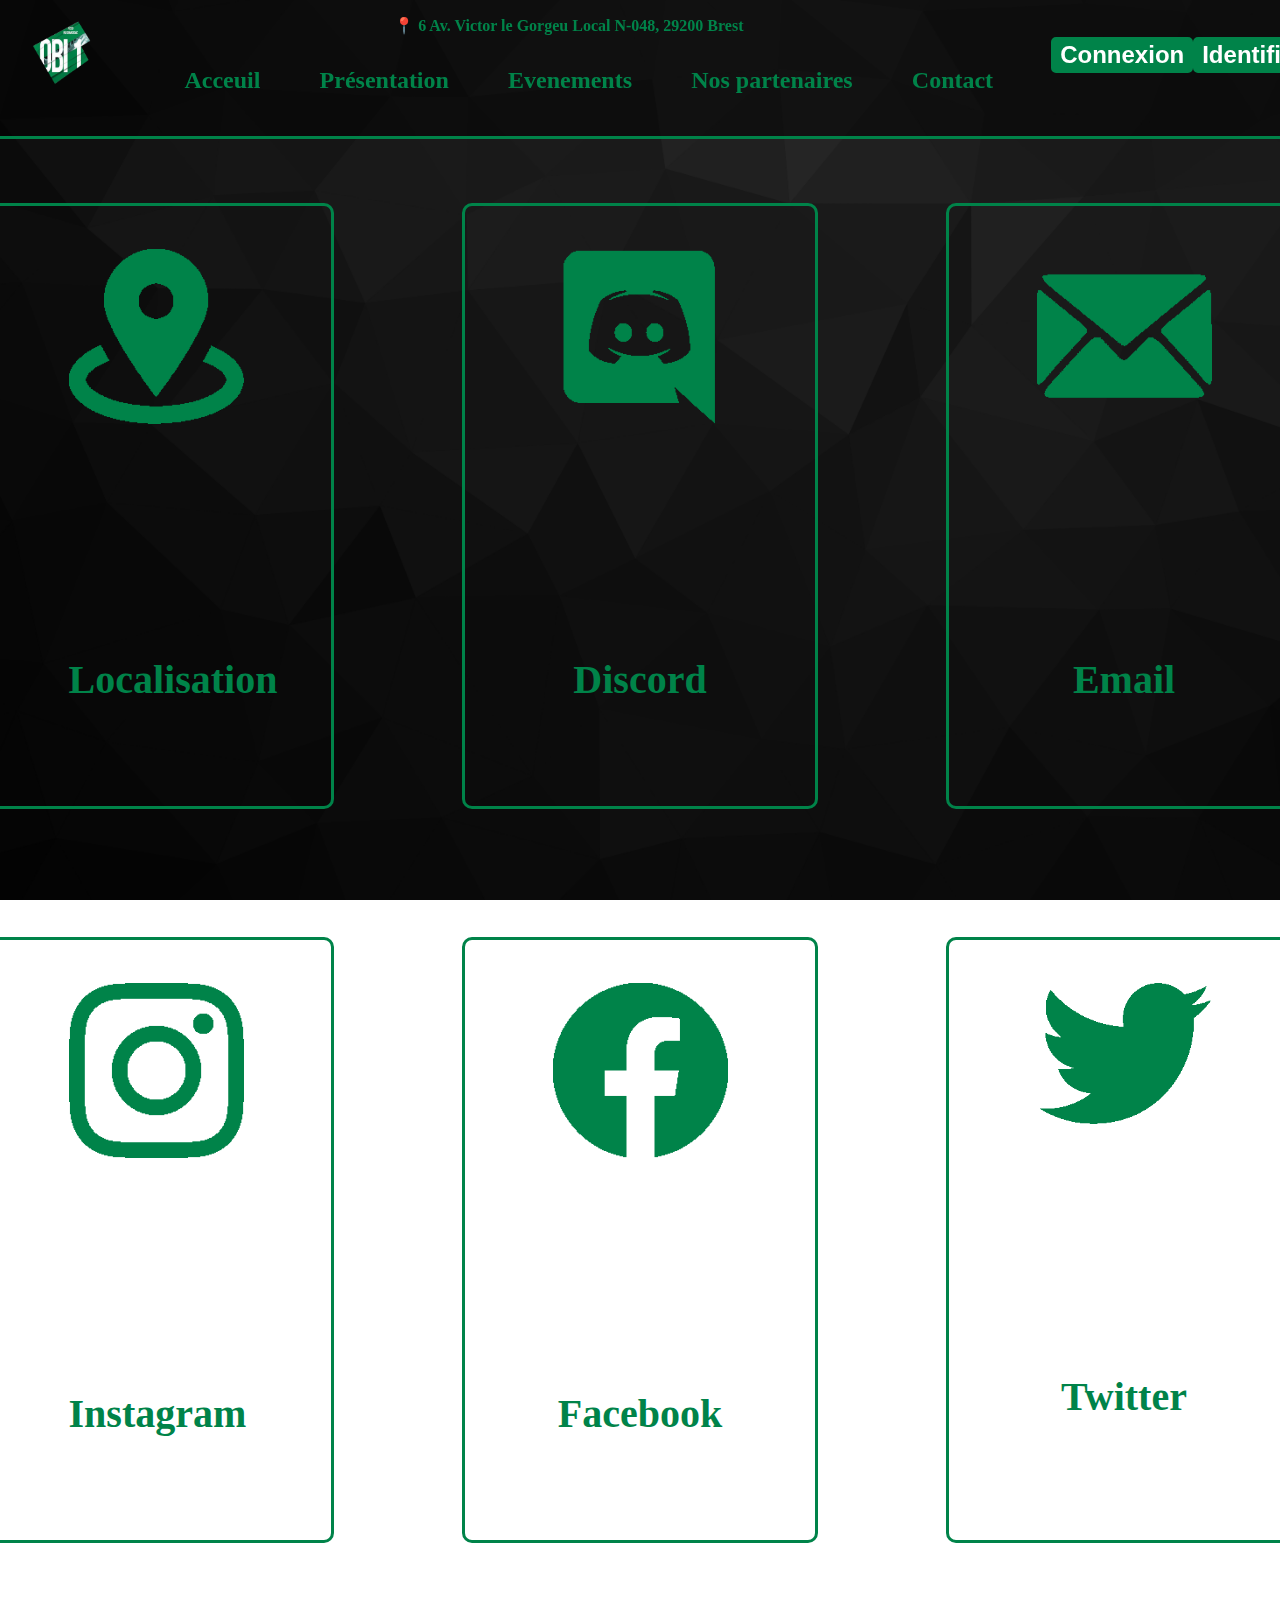
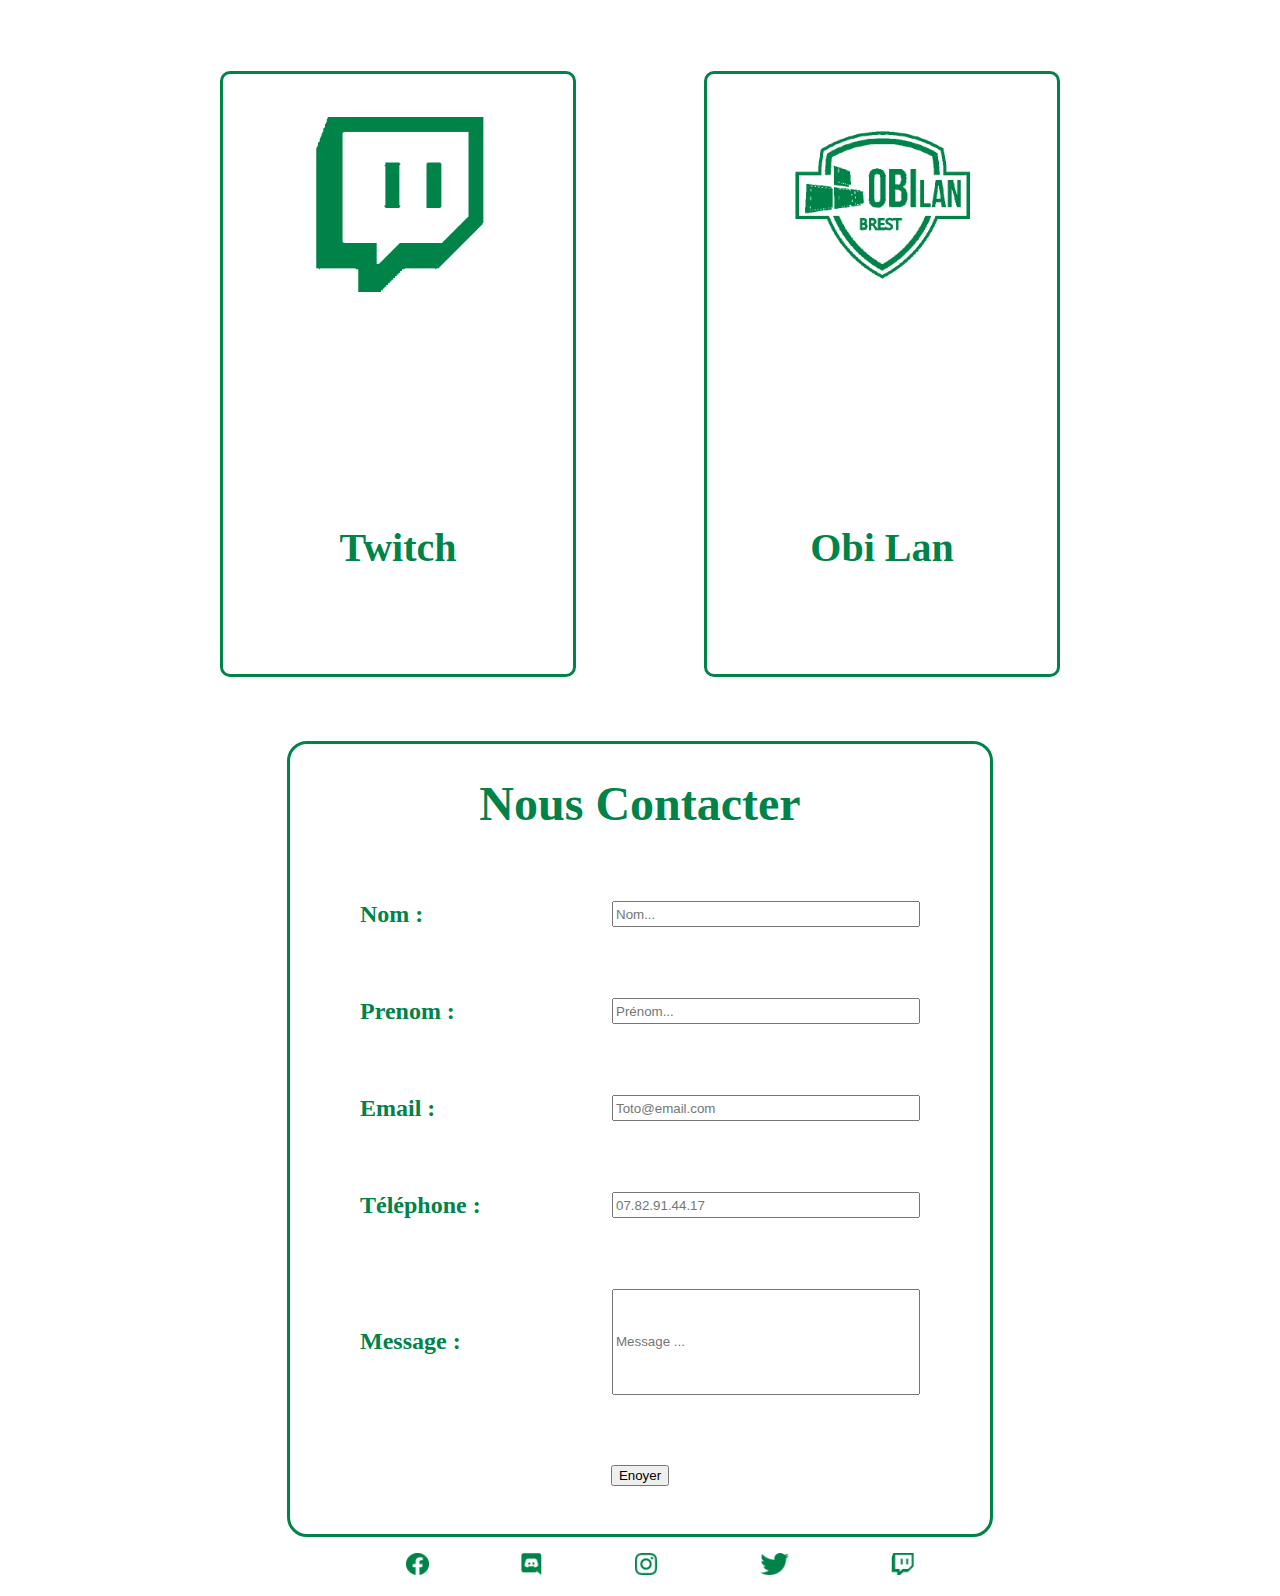
==== commit 5a8dd68b: "V1.8" ====
--- a/page/contact.html
+++ b/page/contact.html
@@ -60,9 +60,38 @@
 					
 					<a href="https://www.twitch.tv/obi_lan" target="_blank"><div id="ContTwitch" class="ContactDiv"><div class="ContactImage"><img src="../img/twitch.png"></div><div class="ContactText">Twitch</div></div></a>
 					
-					<a href="https://www.twitch.tv/obi_lan" target="_blank"><div id="ContObilan" class="ContactDiv"><div class="ContactImage"><img src="../img/iconeObilan.png" target="_blank"></div><div class="ContactText">Obi Lan</div></div></a>
+					<a href="https://obilan.net/" target="_blank"><div id="ContObilan" class="ContactDiv"><div class="ContactImage"><img src="../img/iconeObilan.png" target="_blank"></div><div class="ContactText">Obi Lan</div></div></a>
 				</div>
 
+			</div>
+			<div class="container" id="ContactContMainFormulaire">
+
+				<div id="NousContacterDiv">
+					<h1>Nous Contacter</h1>
+					<div class="NousContacter">
+						<label>Nom : </label>
+						<input type="text" placeholder="Nom..." class="input" id="nom">
+					</div>
+					<div class="NousContacter">
+						<label>Prenom : </label>
+						<input type="text" placeholder="Prénom..." class="input" id="prenom">
+					</div>
+					<div class="NousContacter">
+						<label>Email : </label>
+						<input type="text" placeholder="Toto@email.com" class="input" id="email">
+					</div>
+					<div class="NousContacter">
+						<label>Téléphone : </label>
+						<input type="tel" placeholder="07.82.91.44.17" class="input" pattern="[0-9]{2}.[0-9]{2}.[0-9]{2}.[0-9]{2}.[0-9]{2}" id="tel">
+					</div>
+					<div class="NousContacter">
+						<label>Message : </label>
+						<input type="text" placeholder="Message ..." class="input" id="MessageContact" id="message">
+					</div>
+					<div>
+						<input type="submit"  value="Enoyer" id="ButtonEnvoyer" onclick="formulaire()">
+					</div>
+				</div>
 			</div>	
 		</main>
 		
@@ -70,36 +99,36 @@
 
 
 		<footer>
-			<div id="barfoot">
-				<ul>
-					<li>
-						<a href="https://www.facebook.com/assoOBI1" target="_blank">
-							<img src="../img/facebook.png" id="facebook" onmouseover="FacebookB()" onmouseleave="FacebookB()">
-						</a>
-					</li>
-					<li>
-						<a href="https://discord.gg/t7kfNEntMs" target="_blank">
-							<img src="../img/discord.png" id="discord" onmouseover="DiscordB()" onmouseleave="DiscordB()">
-						</a>
-					</li>
-					<li>
-						<a href="https://instagram.com/asso_obi1?igshid=YmMyMTA2MY=">
-							<img src="../img/insta.png" target="_blank" id="insta" onmouseover="InstaB()" onmouseleave="InstaB()">
-						</a>
-					</li>
-					<li>
-						<a href="https://twitter.com/AssociationOBI1" target="_blank">
-							<img src="../img/twitter.png" id="twitter" onmouseover="TwitterB()" onmouseleave="TwitterB()">
-						</a>
-					</li>
-					<li>
-						<a href="https://www.twitch.tv/obi_lan" target="_blank" id="twitch">
-							<img src="../img/twitch.png" onmouseover="TwitchB()" onmouseleave="TwitchB()">
-						</a>
-					</li>
-				</ul>
-			</div>
-		</footer>
+		<div id="barfoot">
+			<ul>
+				<li class="Zoom">
+					<a href="https://www.facebook.com/assoOBI1" target="_blank">
+						<img src="../img/facebook.png" id="facebook" onmouseover="FacebookB()" onmouseleave="FacebookB()">
+					</a>
+				</li>
+				<li class="Zoom">
+					<a href="https://discord.gg/t7kfNEntMs" target="_blank">
+						<img src="../img/discord.png" id="discord" onmouseover="DiscordB()" onmouseleave="DiscordB()">
+					</a>
+				</li>
+				<li class="Zoom">
+					<a href="https://instagram.com/asso_obi1?igshid=YmMyMTA2MY=">
+						<img src="../img/insta.png" target="_blank" id="insta" onmouseover="InstaB()" onmouseleave="InstaB()">
+					</a>
+				</li>
+				<li class="Zoom">
+					<a href="https://twitter.com/AssociationOBI1" target="_blank">
+						<img src="../img/twitter.png" id="twitter" onmouseover="TwitterB()" onmouseleave="TwitterB()">
+					</a>
+				</li>
+				<li class="Zoom">
+					<a href="https://www.twitch.tv/obi_lan" target="_blank" >
+						<img src="../img/twitch.png" id="twitch" onmouseover="TwitchB()" onmouseleave="TwitchB()">
+					</a>
+				</li>
+			</ul>
+		</div>
+	</footer>
 	
 </body>
 </html>--- a/css/style.css
+++ b/css/style.css
@@ -292,62 +292,6 @@
 	justify-content: center;
 	align-items: center;
 }
-#BureauText{
-	width: 100%;
-}
-
-#BureauText h1{
-	color: white;
-	margin-top: 5%;
-}
-
-#BureauText ul{
-	display: flex;
-	flex-direction: row;
-	justify-content: center;
-	list-style-type: none;
-	margin: 5%;
-}
-
-#PresText{
-	margin: 5%;
-	padding-bottom: 1%;
-	padding-top: 1%;
-}
-#PresText p#PresBureau{
-	color: #D1D1D1;
-	font-size: 200%;
-	text-align: justify;
-}
-#PresText h1{
-	color: white;
-}
-
-main hr{
-	width:100%;
-}
-
-.border{
-	border-bottom: solid;
-	border-color: #008349;
-}
-
-
-#Bureau{
-	width: 100%;
-}
-
-#BlockVert{
-	color: white;
-	font-size: 200%;
-	text-align: justify;
-	text-align-last: center;
-	background-color:#008349 ;
-	width: 100%;
-	padding-top: 5%;
-	padding-bottom: 5%;
-
-}
 
 #BlockVert p{
 	margin-right: 5%;
@@ -369,25 +313,86 @@
 	width: 20%;
 	margin: auto;
 }
-.BureauMembre img{
-	width: 50%;
-}
-#PresBureau{
+#PresText{
+	margin: 5%;
+	padding-bottom: 1%;
+	padding-top: 1%;
+}
+#PresText p#PresBureau{
+	color: #D1D1D1;
+	font-size: 200%;
+	text-align: justify;
+}
+#PresText h1{
+	color: white;
+}
+#BlockVert{
+	color: white;
+	font-size: 200%;
 	text-align: justify;
 	text-align-last: center;
-}
-
-.MembreBureau li{
-	text-align: center;
-}
-
-
-
-
-
-
-
-
+	background-color:#008349 ;
+	width: 100%;
+	padding-top: 5%;
+	padding-bottom: 5%;
+
+}
+.border{
+	border-bottom: solid;
+	border-color: #008349;
+}
+
+.Pole{
+	display: flex;
+	flex-direction: column;
+	margin-top: 5%;
+	margin-bottom: 5%;
+}
+
+.Pole h1{
+	color: white;
+	font-weight: bold;
+	font-size: 200%;
+}
+.Liste{
+	display: flex;
+	flex-direction: row;
+	justify-content: space-around;
+	align-items: center;
+	text-align: center;
+	margin-top: 2%;
+	margin-bottom: 2%;
+}
+.Membre{
+	display: flex;
+	flex-direction: column;
+	justify-content: center;
+	align-items: center;
+	font-weight: bold;
+	font-size: 150%;
+	color: white;
+}
+
+.Membre img{
+	width: 50%;
+	text-align: center;
+	
+}
+
+.Zoom img{
+	transition: all 1s ease;
+}
+
+.Zoom:hover img {
+transform:scale(1.15);
+}
+
+#Communication{
+	background-color:#008349 ;
+}
+#LAN{
+	background-color: #008349;
+}
 
 
 
@@ -645,11 +650,56 @@
 
 #Navigateur p{
 	font-weight: bold;
-
-}
-
-
-
+}
+
+#ContactContMainFormulaire{
+	display: flex;
+	text-align: center;
+}
+
+#NousContacterDiv{
+	margin: auto;
+	width: 700px;
+	height: 790px;
+	border: solid;
+	border-radius: 20px;
+	border-color: #008349;
+}
+
+
+.NousContacter{
+	display: flex;
+	flex-direction: row;
+	justify-content: space-between;
+	align-items: center;
+	margin: 10%;
+	font-size: 150%;
+	font-weight: bold;
+	color: #008349 ;
+}
+#NousContacterDiv h1{
+	font-size: 300%;
+	font-weight: bold;
+	color: #008349 ;
+}
+
+.input{
+	width: 300px;
+	height: 20px;
+}
+#MessageContact{
+	width: 300px;
+	height: 100px;
+
+}
+/*#ButtonEnvoyer{
+	width: 100px;
+	height: 50px;
+	background-color:#008349;
+	color: white;
+	font-weight: bold;
+	font-size: 100%;
+}*/
 
 
 
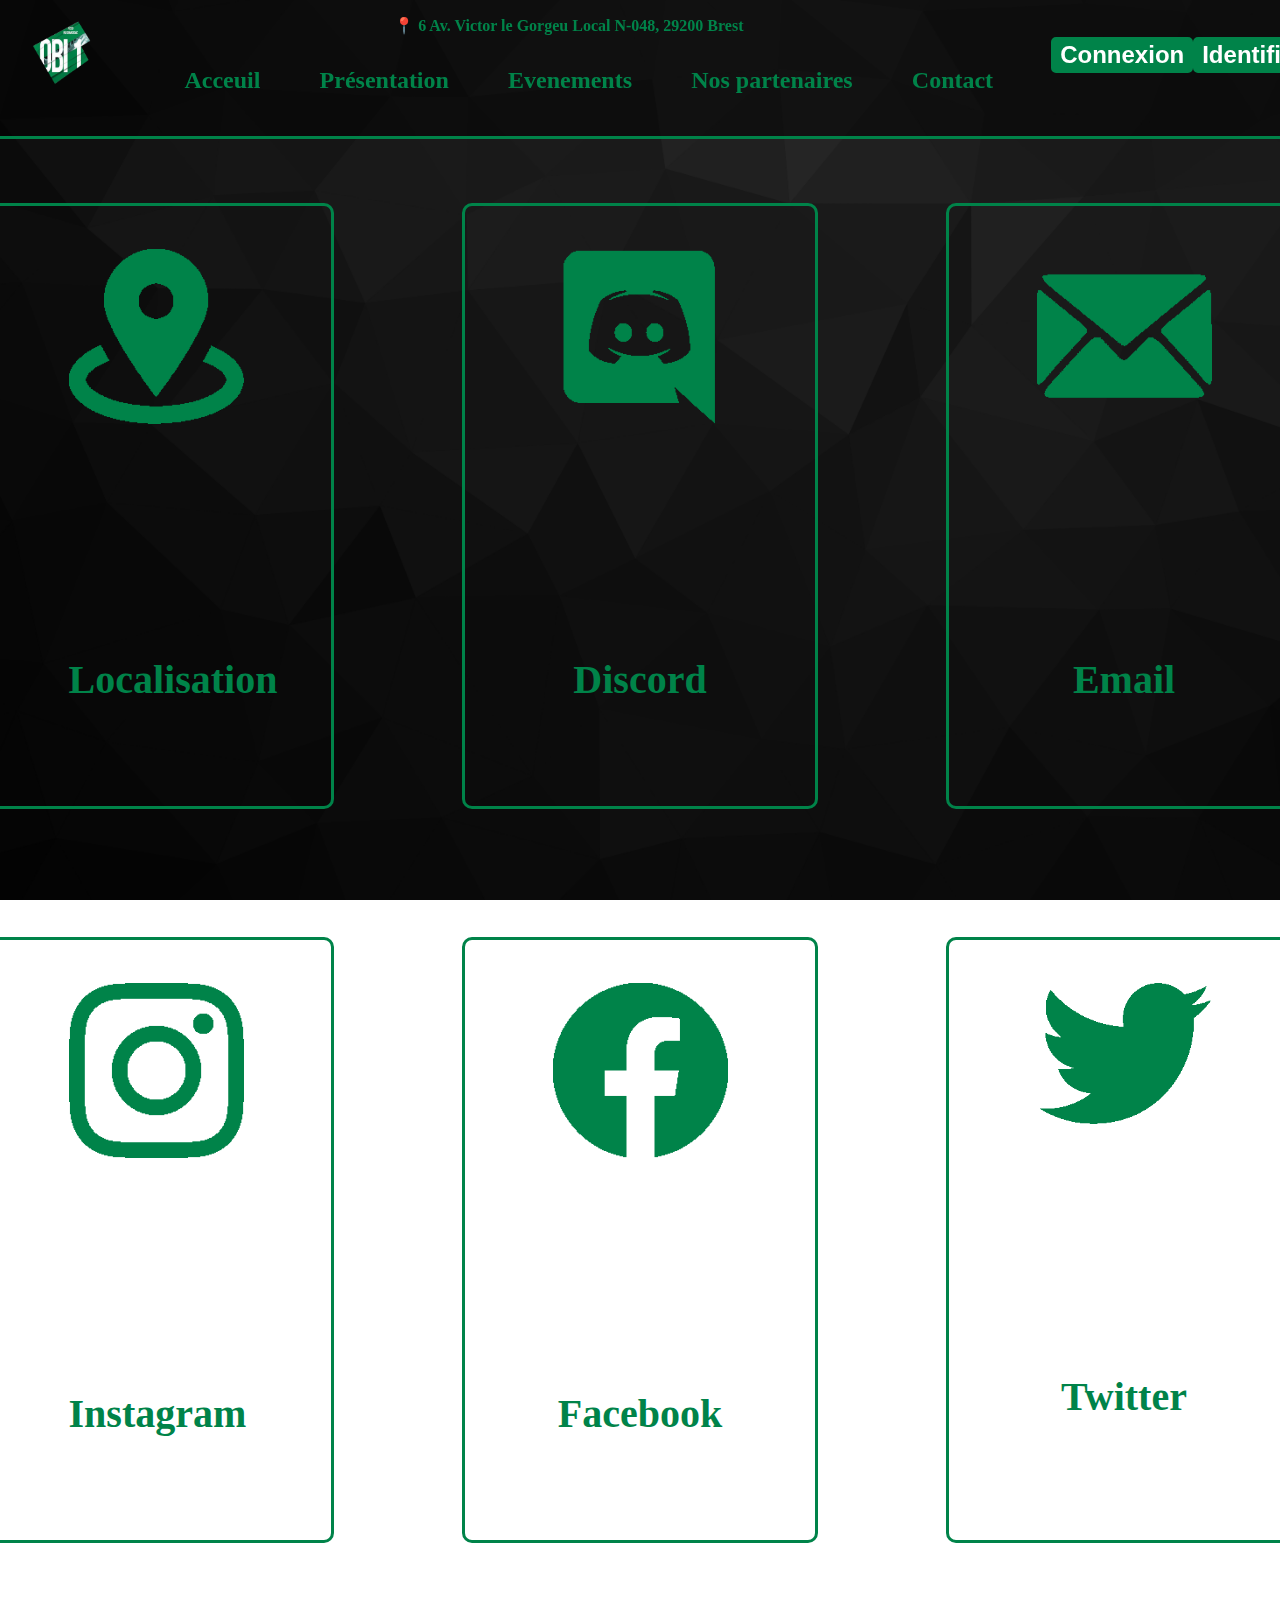
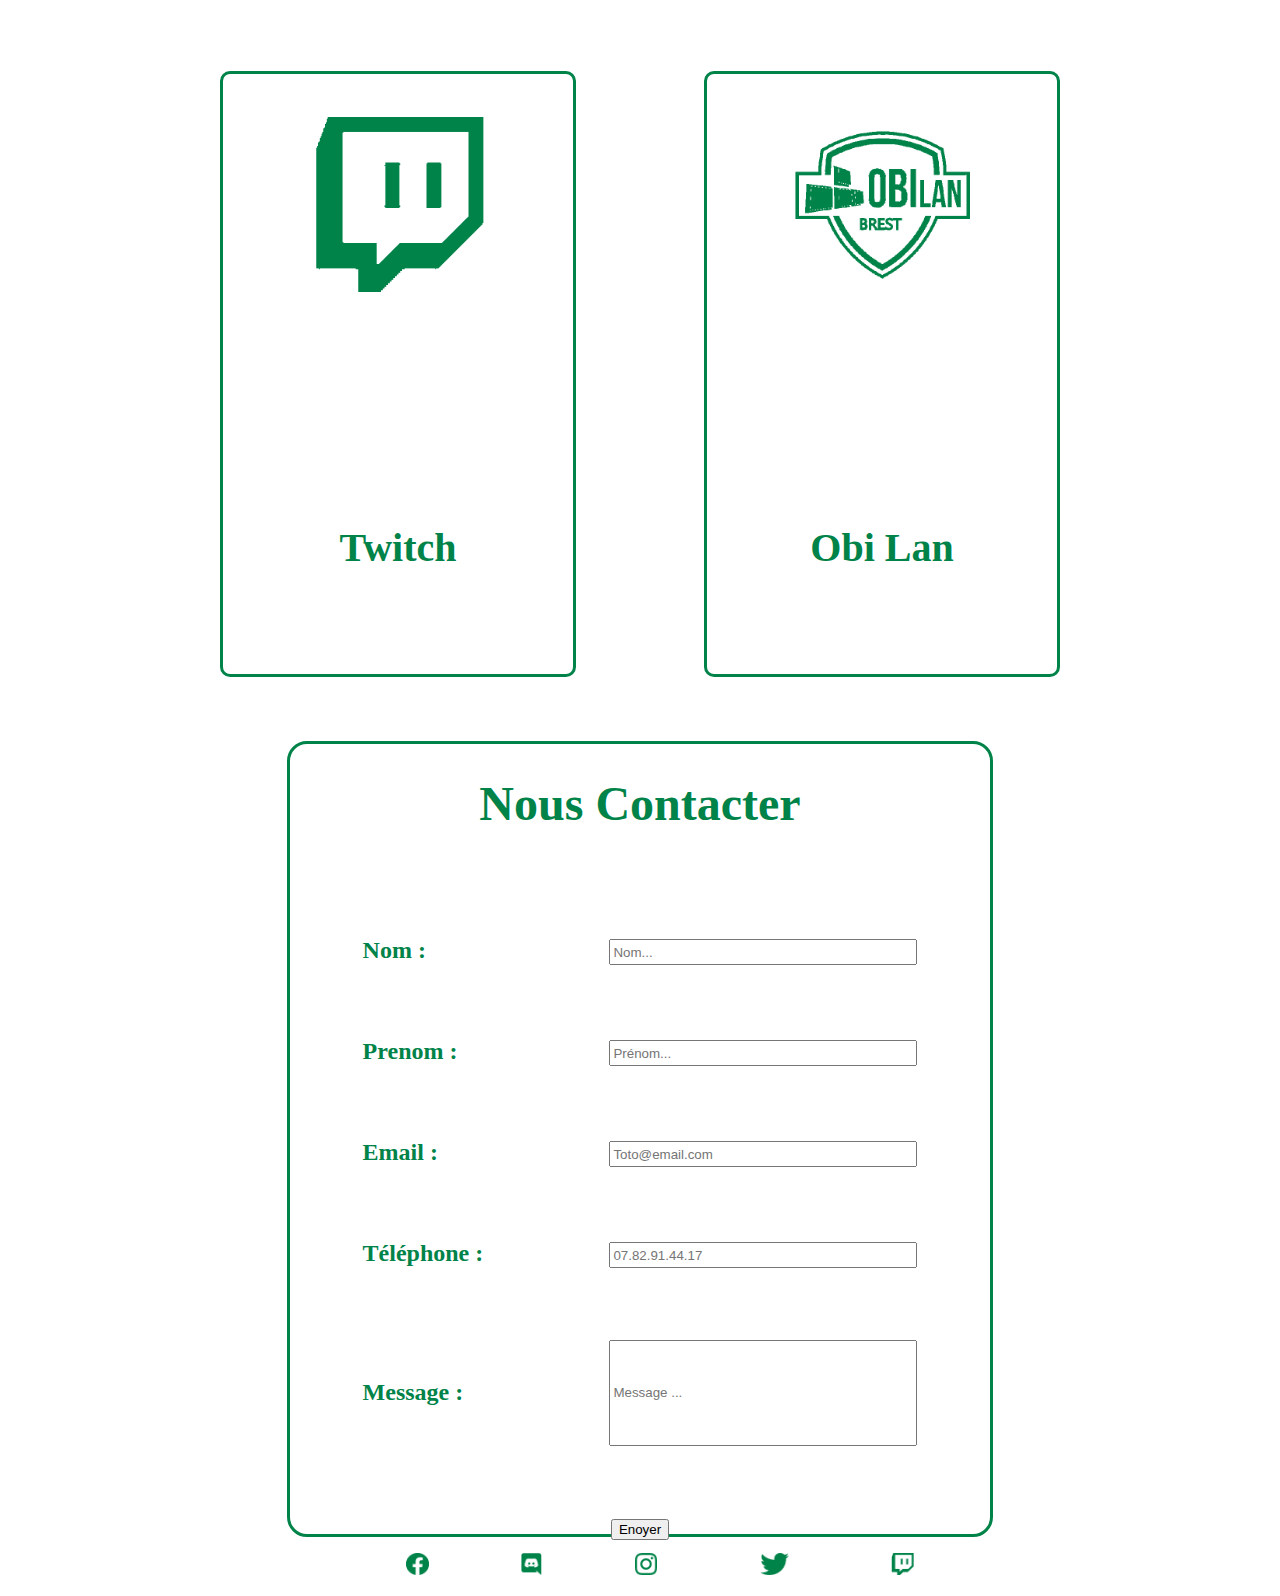
==== commit 593c52e4: "V1.9" ====
--- a/page/contact.html
+++ b/page/contact.html
@@ -40,58 +40,64 @@
 			<div class="container" id="ContactContMain">
 				<div class="Contactcontainer" id="ContactCont1">
 					
-					<a href="https://discord.gg/t7kfNEntMs" target="_blank"><div id="Contlocalisation" class="ContactDiv"><div class="ContactImage"><img src="../img/localisation.png"></div><div class="ContactText">Localisation</div></div></a>
+					<a href="https://discord.gg/t7kfNEntMs" target="_blank" onmouseover=""><div id="Contlocalisation" class="ContactDiv"><div class="ContactImage"><img src="../img/localisation.png"></div><div class="ContactText">Localisation</div></div></a>
 					
-					<a href="https://discord.gg/t7kfNEntMs" target="_blank"><div id="ContDiscord" class="ContactDiv"><div class="ContactImage"><img src="../img/discord.png"></div><div class="ContactText">Discord</div></div></a>
+					<a href="https://discord.gg/t7kfNEntMs" target="_blank" onmouseover=""><div id="ContDiscord" class="ContactDiv"><div class="ContactImage"><img src="../img/discord.png"></div><div class="ContactText">Discord</div></div></a>
 					
-					<a href="mailto: association.obi1@gmail.com" target="_blank"><div id="ContMail" class="ContactDiv"><div class="ContactImage"><img src="../img/mail.png" target="_blank"></div><div class="ContactText">Email</div></div></a>
+					<a href="mailto: association.obi1@gmail.com" target="_blank" onmouseover=""><div id="ContMail" class="ContactDiv"><div class="ContactImage"><img src="../img/mail.png" target="_blank"></div><div class="ContactText">Email</div></div></a>
 
 				</div>
 				<div class="Contactcontainer" id="ContactCont2">
 					
 					<a href="https://instagram.com/asso_obi1?igshid=YmMyMTA2MY=" target="_blank"><div id="ContInsta" class="ContactDiv"><div class="ContactImage"><img src="../img/insta.png" target="_blank"></div><div class="ContactText">Instagram</div></div></a>
 					
-					<a href="https://www.facebook.com/assoOBI1" target="_blank"><div id="ContFacebook" class="ContactDiv"><div class="ContactImage"><img src="../img/facebook.png"></div><div class="ContactText">Facebook</div></div></a>
+					<a href="https://www.facebook.com/assoOBI1" target="_blank" onmouseover=""><div id="ContFacebook" class="ContactDiv"><div class="ContactImage"><img src="../img/facebook.png"></div><div class="ContactText">Facebook</div></div></a>
 					
-					<a href="https://twitter.com/AssociationOBI1" target="_blank"><div id="ContTwitter" class="ContactDiv"><div class="ContactImage"><img src="../img/twitter.png"></div><div class="ContactText">Twitter</div></div></a>
+					<a href="https://twitter.com/AssociationOBI1" target="_blank" onmouseover=""><div id="ContTwitter" class="ContactDiv"><div class="ContactImage"><img src="../img/twitter.png"></div><div class="ContactText">Twitter</div></div></a>
 
 				</div>
 				<div class="Contactcontainer" id="ContactCont3">
 					
-					<a href="https://www.twitch.tv/obi_lan" target="_blank"><div id="ContTwitch" class="ContactDiv"><div class="ContactImage"><img src="../img/twitch.png"></div><div class="ContactText">Twitch</div></div></a>
+					<a href="https://www.twitch.tv/obi_lan" target="_blank" onmouseover=""><div id="ContTwitch" class="ContactDiv"><div class="ContactImage"><img src="../img/twitch.png"></div><div class="ContactText">Twitch</div></div></a>
 					
-					<a href="https://obilan.net/" target="_blank"><div id="ContObilan" class="ContactDiv"><div class="ContactImage"><img src="../img/iconeObilan.png" target="_blank"></div><div class="ContactText">Obi Lan</div></div></a>
+					<a href="https://obilan.net/" target="_blank" onmouseover=""><div id="ContObilan" class="ContactDiv"><div class="ContactImage"><img src="../img/iconeObilan.png" target="_blank"></div><div class="ContactText">Obi Lan</div></div></a>
 				</div>
 
 			</div>
 			<div class="container" id="ContactContMainFormulaire">
 
-				<div id="NousContacterDiv">
+				<form id="NousContacterDiv">
 					<h1>Nous Contacter</h1>
-					<div class="NousContacter">
-						<label>Nom : </label>
-						<input type="text" placeholder="Nom..." class="input" id="nom">
-					</div>
-					<div class="NousContacter">
-						<label>Prenom : </label>
-						<input type="text" placeholder="Prénom..." class="input" id="prenom">
-					</div>
-					<div class="NousContacter">
-						<label>Email : </label>
-						<input type="text" placeholder="Toto@email.com" class="input" id="email">
-					</div>
-					<div class="NousContacter">
-						<label>Téléphone : </label>
-						<input type="tel" placeholder="07.82.91.44.17" class="input" pattern="[0-9]{2}.[0-9]{2}.[0-9]{2}.[0-9]{2}.[0-9]{2}" id="tel">
-					</div>
-					<div class="NousContacter">
-						<label>Message : </label>
-						<input type="text" placeholder="Message ..." class="input" id="MessageContact" id="message">
-					</div>
-					<div>
-						<input type="submit"  value="Enoyer" id="ButtonEnvoyer" onclick="formulaire()">
-					</div>
-				</div>
+					<table>
+						<tr class="NousContacter">
+							<td><label>Nom : </label></td>
+							<td><input type="text" placeholder="Nom..." class="input" id="nom" required></td>
+						</tr>
+						<tr class="NousContacter">
+							<td><label>Prenom : </label></td>
+							<td><input type="text" placeholder="Prénom..." class="input" id="prenom" required></td>
+						</tr>
+						<tr class="NousContacter">
+							<td><label>Email : </label></td>
+							<td><input type="text" placeholder="Toto@email.com" class="input" pattern="[^@\s]+@[^@\s]+\.[^@\s]+" id="email" required></td>
+						</tr>
+						<tr class="NousContacter">
+							<td><label>Téléphone : </label></td>
+							<td><input type="tel" placeholder="07.82.91.44.17" class="input" pattern="[0-9]{2}.[0-9]{2}.[0-9]{2}.[0-9]{2}.[0-9]{2}" id="tel" required></td>
+						</tr>
+						<tr class="NousContacter">
+							<td><label>Message : </label></td>
+							<td><input type="text" placeholder="Message ..." class="input" id="MessageContact" required></td>
+						</tr>
+						<tr>
+							<td><input type="submit"  id="ButtonEnvoyer" onsubmit="formulaire()" value="Enoyer"></td>
+						</tr>
+					</table>
+				</form>
+				
+			</div>
+			<div id="ReponseForm">
+					
 			</div>	
 		</main>
 		
--- a/css/style.css
+++ b/css/style.css
@@ -326,6 +326,10 @@
 #PresText h1{
 	color: white;
 }
+
+#PresText a:link{
+    text-decoration: none;
+}
 #BlockVert{
 	color: white;
 	font-size: 200%;
@@ -374,8 +378,8 @@
 }
 
 .Membre img{
-	width: 50%;
-	text-align: center;
+	text-align: center;
+	border-radius: 50%;
 	
 }
 
@@ -692,6 +696,13 @@
 	height: 100px;
 
 }
+
+#ReponseForm{
+	text-align: center;
+	color: white;
+	font-weight: bold;
+	font-size: 100%;
+}
 /*#ButtonEnvoyer{
 	width: 100px;
 	height: 50px;
